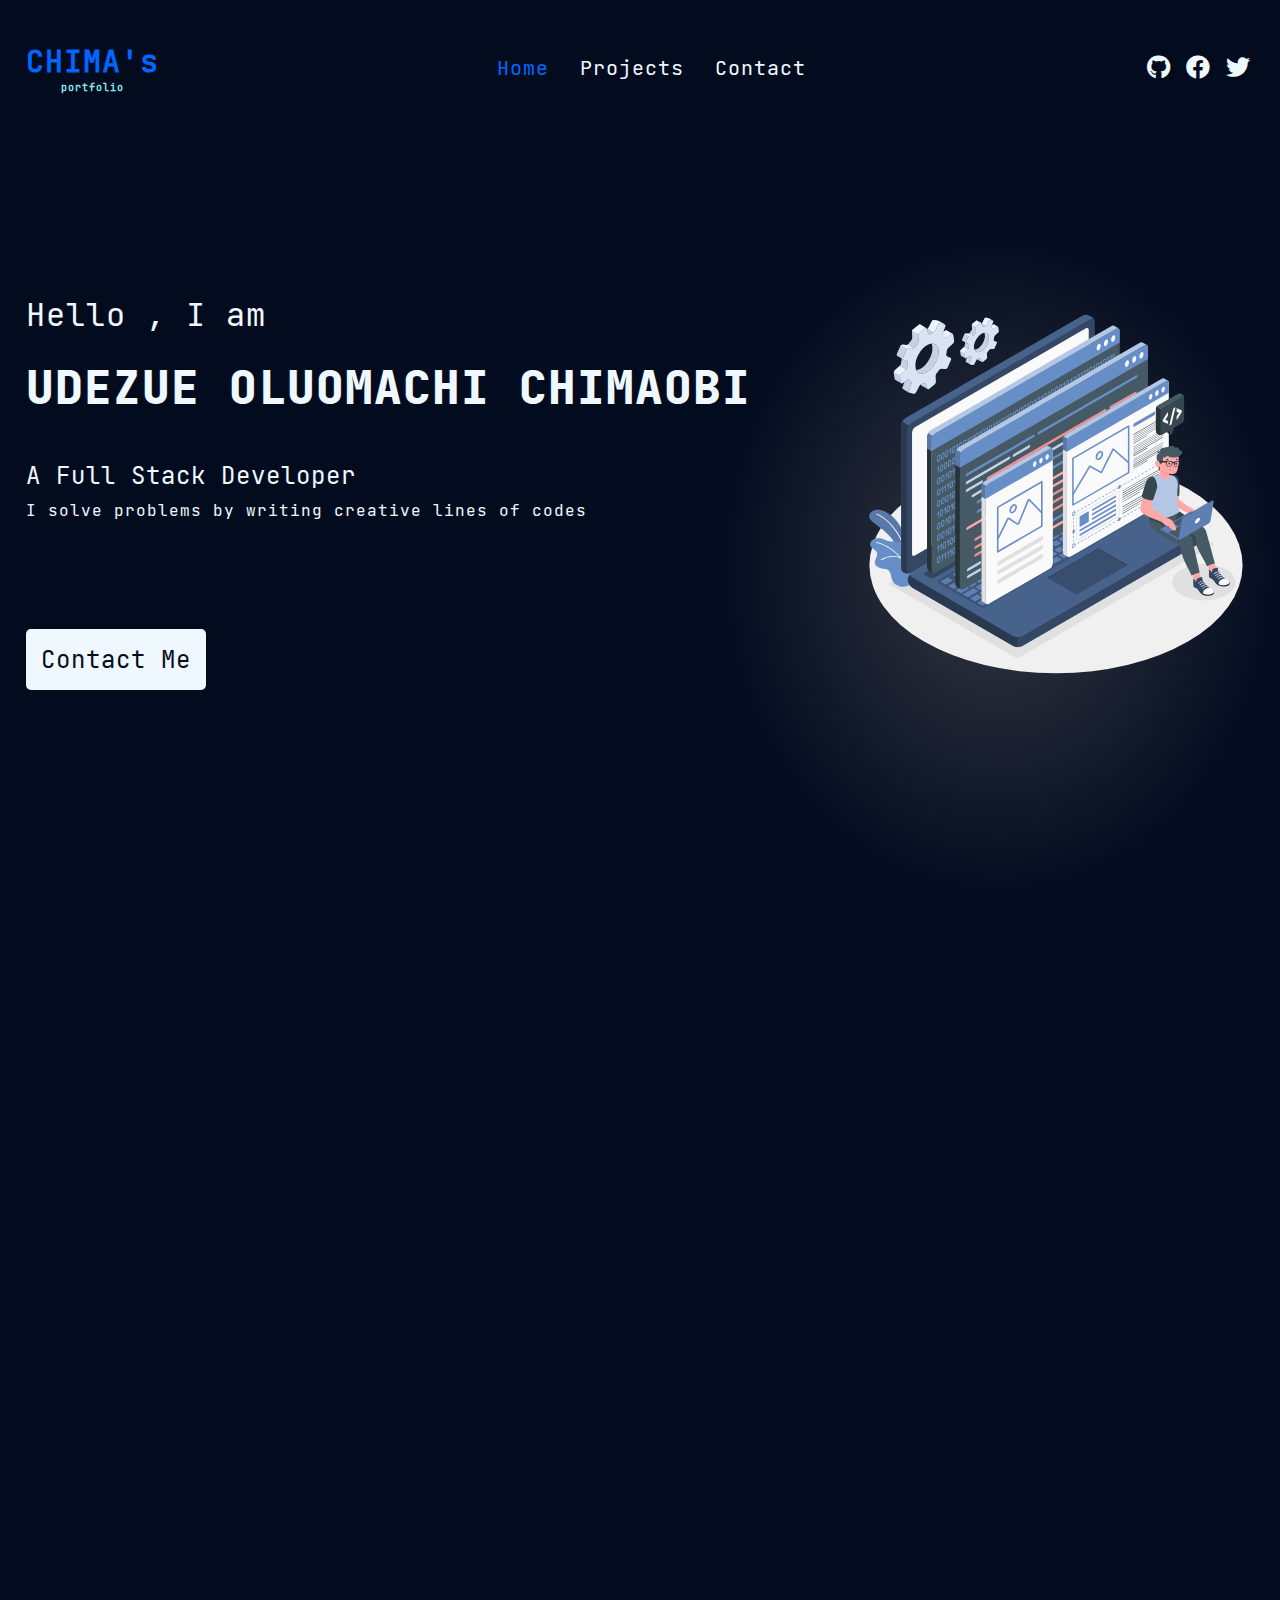
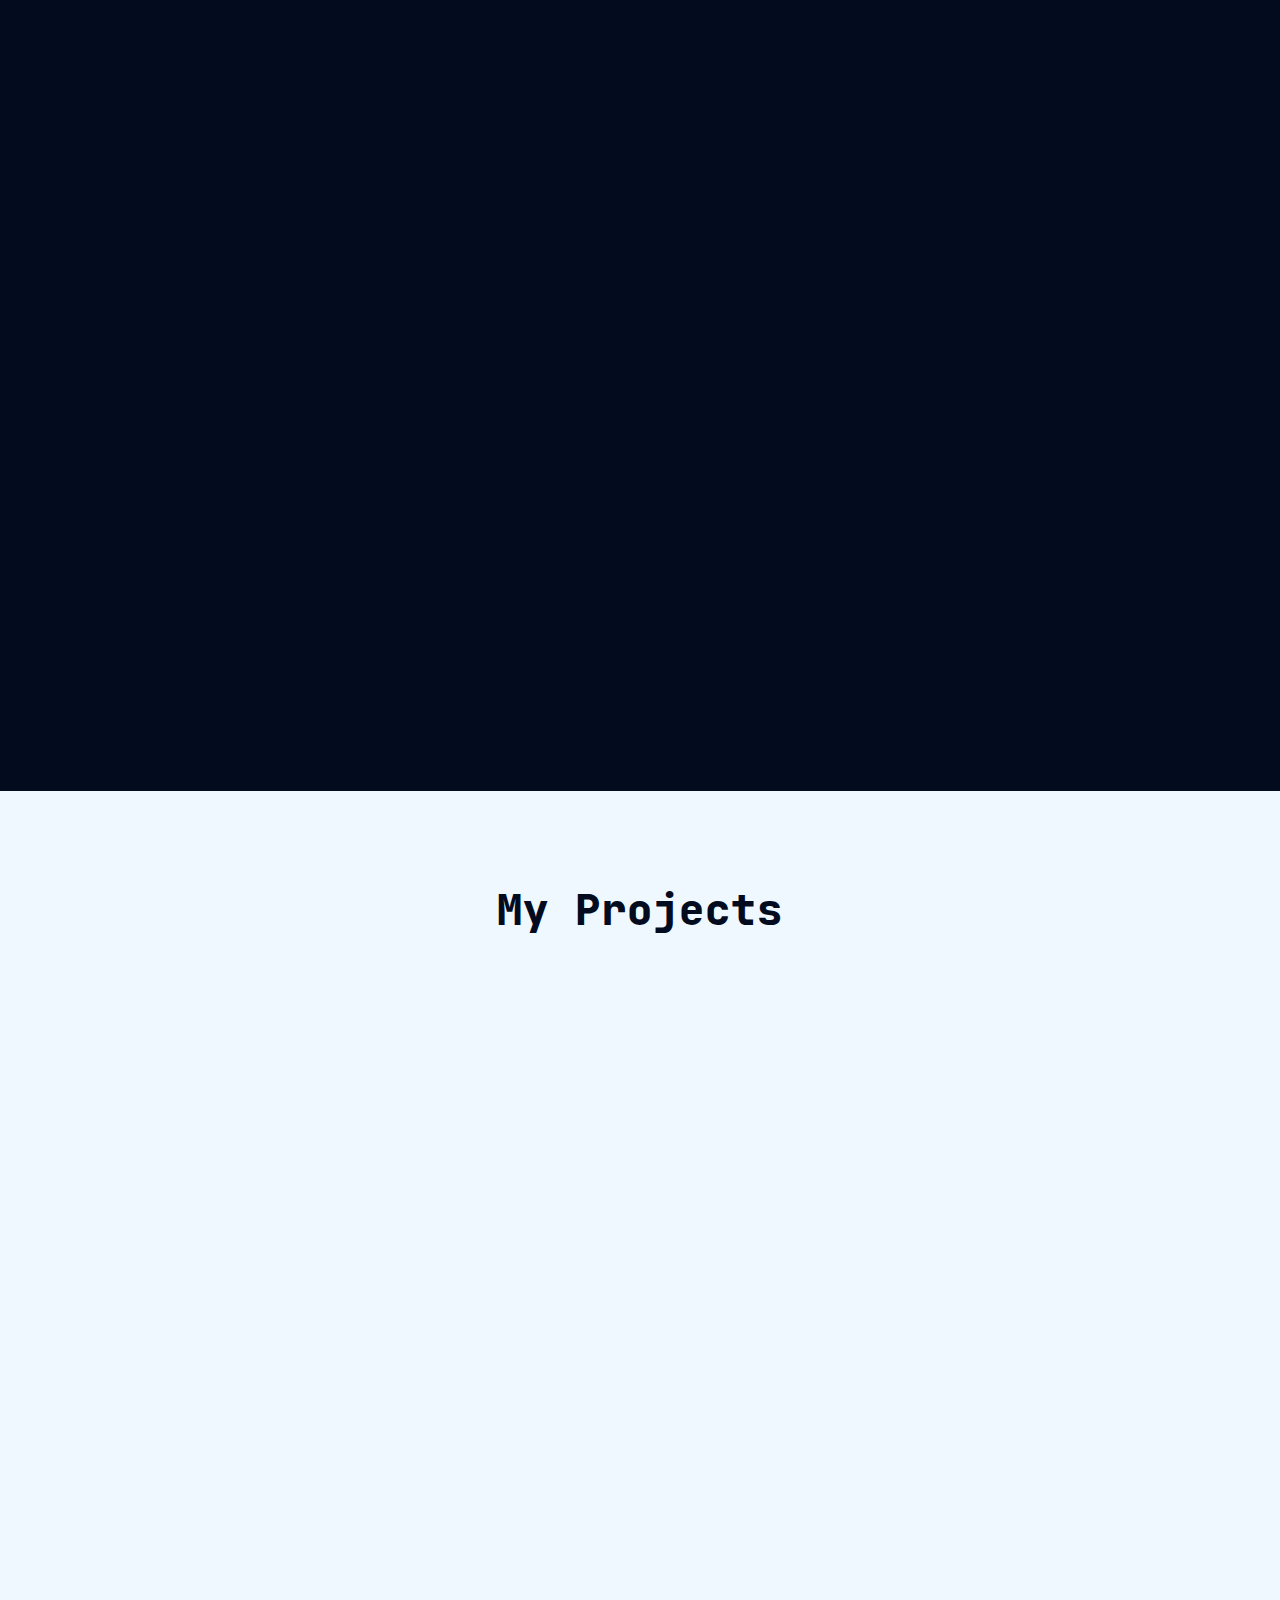
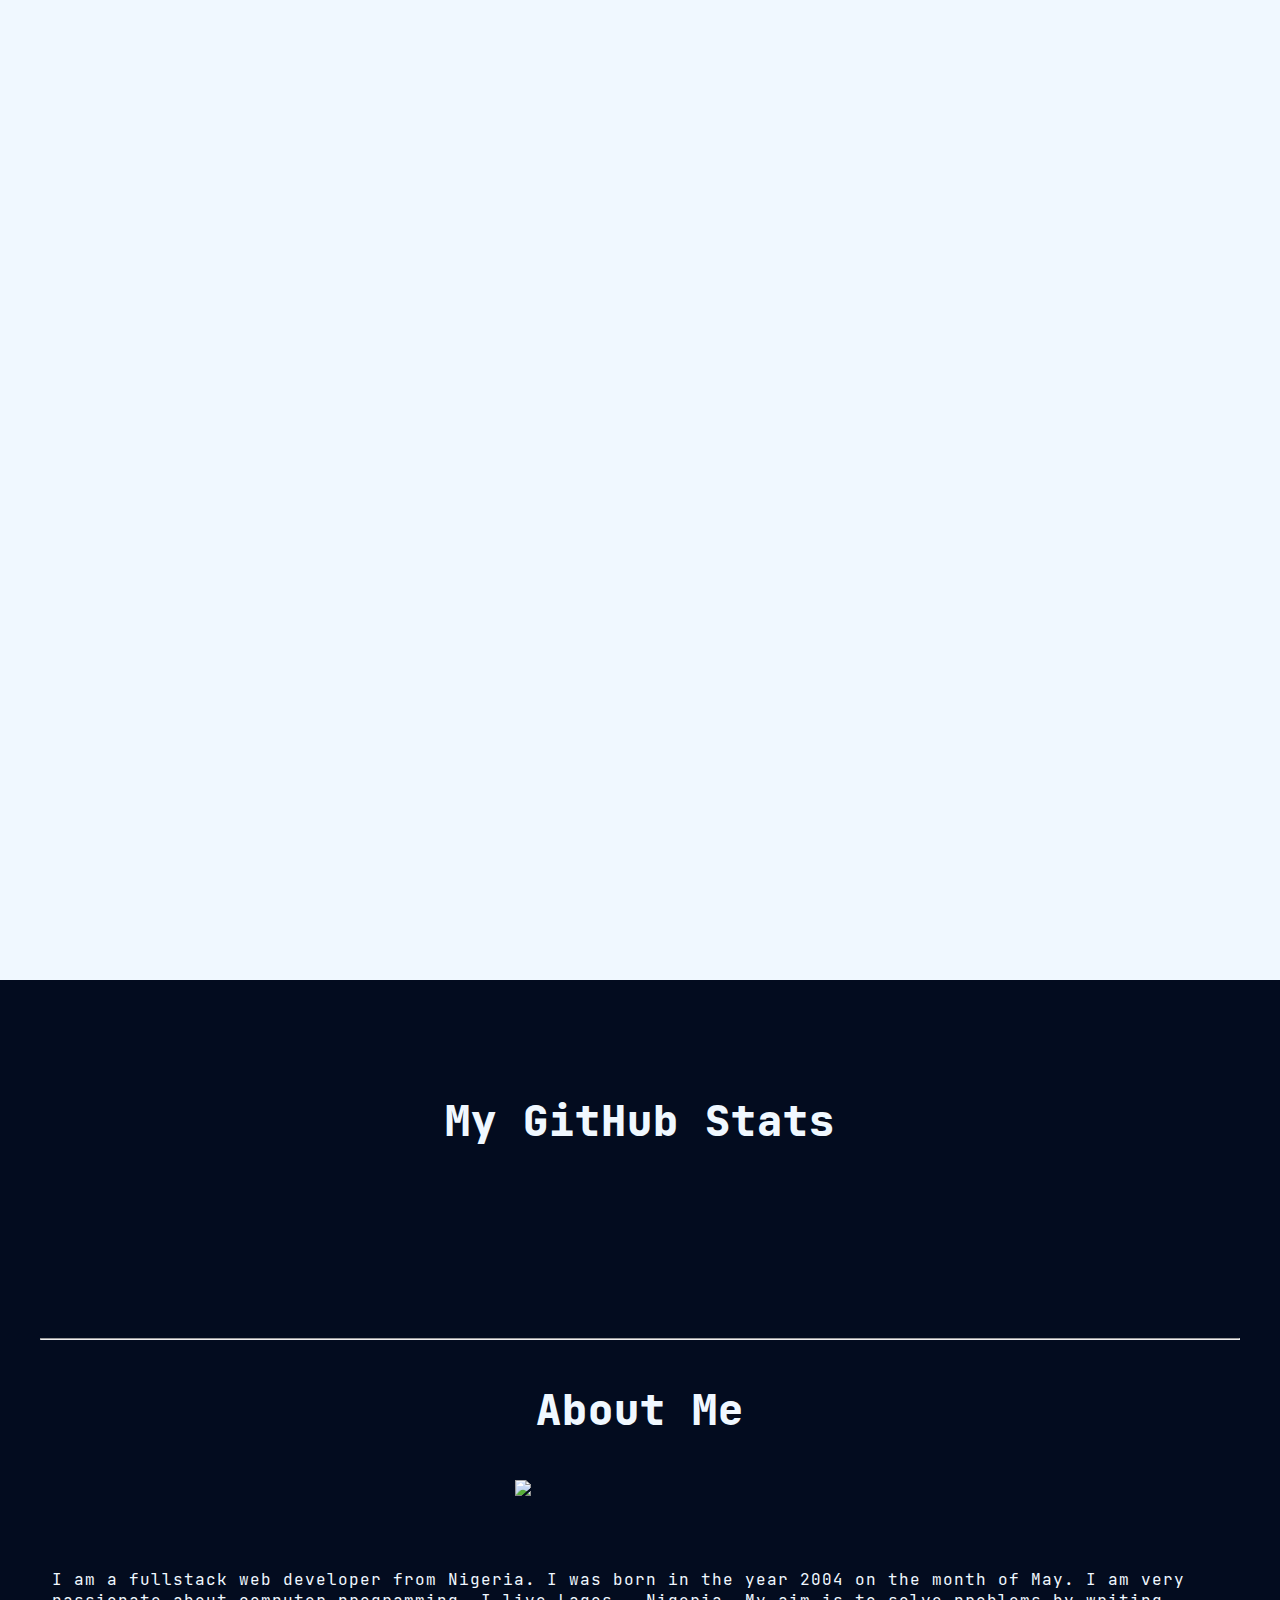
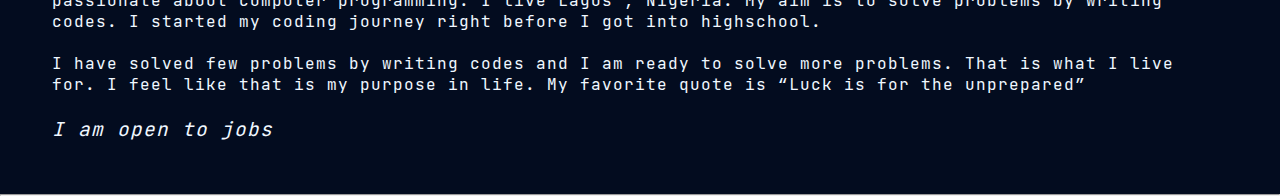
==== index.html @ d57a99ac "added my image and also made some typo error fixes" ====
<!DOCTYPE html>
<html lang="en" dir="ltr" class="sr">
    <head>
        <meta charset="UTF-8">
        <meta http-equiv="X-UA-Compatible" content="IE=edge">
        <meta name="viewport" content="width=device-width, initial-scale=1.0">
        <title>Udezue Oluomachi Chimaobi | Personal Portfolio Website</title>
        <link rel="icon" href="./images/favicon.jpg">
        <link rel="stylesheet" href="./index.css"/>
        <link rel="stylesheet" href="./css/all.min.css">
        <link rel="stylesheet" href="./animate.css"/>
        <script src="./jquery.js"></script>
        <script src="https://unpkg.com/scrollreveal@4.0.0/dist/scrollreveal.min.js"></script>
        <meta name="og:title" content="Udezue Oluomachi Chimaobi | Personal Portfolio Website" />
        <meta name="og:url" content="https://udezueoluomachi.github.io/udezueoluomachi" />
        <meta name="og:site_name" content="Udezue Oluomachi Chimaobi" />
        <meta name="og:image" content="https://udezueoluomachi.github.io/udezueoluomachi/images/social.jpg" />
        <meta name="og:description" content="Udezue Oluomachi Chimaobi's personal portfolio site" />
        <meta property="twitter:title" content="Udezue Oluomachi Chimaobi | Personal Portfolio Website"/>
        <meta property="twitter:image" content="https://udezueoluomachi.github.io/udezueoluomachi/images/social.jpg"/>
        <meta property="twitter:url" content="https://udezueoluomachi.github.io/udezueoluomachi"/>
        <meta property="twitter:description" content="Udezue Oluomachi Chimaobi's personal portfolio site"/>
    </head>
    <body>
        <div class="gradient-filled-section-1">
            <header class="flex">
                <div class="logo">
                    <div>CHIMA's</div>
                    <div style="font-size: x-small; color: rgb(137, 236, 240);">portfolio</div>
                </div>
                <div class="nav-links">
                    <nav>
                        <a href="./" class="nav-link active">Home</a>
                        <a href="#projects" class="nav-link">Projects</a>
                        <a href="mailto:basilchimaobi2@gmail.com" class="nav-link">Contact</a>
                    </nav>
                </div>
                <div class="social-links">
                    <a href="https://github.com/udezueoluomachi" title="My github profile">
                        <i class="fab fa-github"></i>
                    </a>
                    <a href="https://facebook.com/udezueoluomachi.chimaobi" title="My facebook profile">
                        <i class="fab fa-facebook"></i>
                    </a>
                    <a href="https://twitter.com/BasilChimaobi" title="My twitter profile">
                        <i class="fab fa-twitter"></i>
                    </a>
                </div>
                <button class="menu-toggle menu-toggle-btn none">
                    <i class="fas fa-bars"></i>
                </button>
            </header>
            <div class="menu-cont flex centered-content none menu-toggle animate__animated animate__zoomIn">
                <div class="pop-menu">
                    <nav>
                        <a href="./" class="nav-link active block">Home</a>
                        <a href="#projects" class="nav-link block">Projects</a>
                        <a href="mailto:basilchimaobi2@gmail.com" class="nav-link block">Contact</a>
                    </nav>
                    <div class="social-links-in-pop-menu centered-x">
                        <a href="https://github.com/udezueoluomachi" title="My github profile">
                            <i class="fab fa-github"></i>
                        </a>
                        <a href="https://facebook.com/udezueoluomachi.chimaobi" title="My facebook profile">
                            <i class="fab fa-facebook"></i>
                        </a>
                        <a href="https://twitter.com/BasilChimaobi" title="My twitter profile">
                            <i class="fab fa-twitter"></i>
                        </a>
                    </div>
                </div>
            </div>
            <br/>
            <div class="section-1 scroll-reveal-section-1 flex">
                <div class="section-1-half">
                    <p class="hello animate__animated animate__zoomIn zoom-in">
                        Hello , I am
                    </p>
                    <br/>
                    <H1 class="animate__animated animate__zoomIn zoom-in">UDEZUE OLUOMACHI CHIMAOBI</H1>
                    <br/>
                    <br/>
                    <p class="descriptive animate__animated animate__zoomIn zoom-in">
                        A Full Stack Developer
                    </p>
                    <p class="exp animate__animated animate__zoomIn zoom-in">
                        I solve problems by writing creative lines of codes
                    </p>
                    <a href="mailto:basilchimaobi2@gmail.com" class="contact-link block animate__animated animate__slideInUp slide-in-up" >Contact Me</a>
                </div>
                <div class="section-1-half dev-illustration">
                    <img src="./images/dev-1.svg" alt="failed to load image" class="illustration-in-section-1 slide-in-up animate__animated animate__slideInUp">
                </div>
            </div>
        </div>
        <div class="white-background section-2 skills-section scroll-reveal">
            <div class="blue-background-1 section-2-inner-section">
                <h2 class="title centered-x">
                    My Skills & Stacks
                </h2>
                <br/>
                <div class="section-for-stack-icon">
                    <ul>
                        <li>
                            HTML 5
                        </li>
                        <li>
                            CSS 3
                        </li>
                        <li>
                            Javascript ES6
                        </li>
                        <li>
                            J-Query
                        </li>
                        <li>
                            Node JS
                        </li>
                        <li>
                            React JS
                        </li>
                        <li>
                            PHP
                        </li>
                        <li>
                            MYSQL
                        </li>
                        <li>
                            Python
                        </li>
                        <li>
                            No SQL JSON-DB
                        </li>
                        <li>
                            SQL
                        </li>
                        <li>
                            Git & Github
                        </li>
                    </ul>
                    <br/>
                    <br/>
                    <br/>
                    <div>
                        <i class="tech-stack-image fab fa-html5"></i>
                        <i class="tech-stack-image fab fa-css3"></i>
                        <i class="tech-stack-image fab fa-node-js"></i>
                        <i class="tech-stack-image fab fa-js"></i>
                        <i class="tech-stack-image fab fa-python"></i>
                        <i class="tech-stack-image fab fa-php"></i>
                        <i class="tech-stack-image fab fa-git"></i>
                        <i class="tech-stack-image fab fa-github"></i>
                        <i class="tech-stack-image fab fa-stack-overflow"></i>
                        <i class="tech-stack-image fab fa-codepen"></i>
                        <i class="tech-stack-image fab fa-react"></i>
                        <i class="tech-stack-image fab fa-bootstrap"></i>
                    </div>
                </div>
            </div>
        </div>
        <br/>
        <div class="section-3 white-background centered-x" id="projects">
            <br/>
            <br/>
            <br/>
            <h2 class="title deep-blue-color">
                My Projects
            </h2>
            <br/>
            <br/>
            <div class="flex project-card-cont">
                <div class="project-card scroll-reveal">
                    <div class="project-image">
                        <img src="./images/ticky-pc.jpg" alt="Failed to load">
                    </div>
                    <div class="project-name">
                        <h3>
                            <a href="https://udezueoluomachi.github.io/ticky">Ticky</a>
                        </h3>
                    </div>
                    <div class="project-description">
                        <p>A Multiplayer / Singleplayer Tic-Tac-Toe Game</p>
                    </div>
                    <div class="project-github-link">
                        <a href="https://github.com/udezueoluomachi/ticky">view on github <i class="fab fa-github"></i></a>
                    </div>
                    <p class="project-status" align="center">
                        Status : Complete
                    </p>
                </div>
                <div class="project-card scroll-reveal">
                    <div class="project-image">
                        <img src="./images/labour-search.jpg" alt="Failed to load">
                    </div>
                    <div class="project-name">
                        <h3>
                            Labour Search
                        </h3>
                    </div>
                    <div class="project-description">
                        <p>A platform for finding labour anywhere you are</p>
                    </div>
                    <div class="project-github-link">
                    </div>
                    <p class="project-status" align="center">
                        Status : Pending
                    </p>
                </div>
                <div class="project-card scroll-reveal">
                    <div class="project-image">
                        <img src="./images/amabo-learn.png" alt="Failed to load">
                    </div>
                    <div class="project-name">
                        <h3>
                            <a href="https://udezueoluomachi.github.io/amabolearn">Amabolearn</a>
                        </h3>
                    </div>
                    <div class="project-description">
                        <p>An Online Learning Platform for Highschool Students</p>
                    </div>
                    <div class="project-github-link">
                        <a href="https://github.com/udezueoluomachi/amabolearn">view on github <i class="fab fa-github"></i></a>
                    </div>
                    <p class="project-status" align="center">
                        Status : Complete
                    </p>
                </div>
                <div class="project-card scroll-reveal">
                    <div class="project-image">
                        <img src="./images/nosqljsondb.png" alt="Failed to load">
                    </div>
                    <div class="project-name">
                        <h3>
                            <a href="https://udezueoluomachi.github.io/nosqljsondb">NO SQL JSON-DB</a>
                        </h3>
                    </div>
                    <div class="project-description">
                        <p>A NodeJS Module for Performing CRUD actions on a JSON file as a Database</p>
                    </div>
                    <div class="project-github-link">
                        <a href="https://github.com/udezueoluomachi/nosql-json-db">view on github <i class="fab fa-github"></i></a>
                    </div>
                    <p class="project-status" align="center">
                        Status : Complete
                    </p>
                </div>
                <div class="project-card scroll-reveal">
                    <div class="project-image">
                        <img src="./images/ripplejs.png" alt="Failed to load">
                    </div>
                    <div class="project-name">
                        <h3>
                            <a href="https://udezueoluomachi.github.io/ripplejs">Flexi-Ripplejs</a>
                        </h3>
                    </div>
                    <div class="project-description">
                        <p>The world's most flexible UI library for adding ripple effects triggered by mouse events on HTML elements</p>
                    </div>
                    <div class="project-github-link">
                        <a href="https://github.com/udezueoluomachi/ripplejs">view on github <i class="fab fa-github"></i></a>
                    </div>
                    <p class="project-status" align="center">
                        Status : Complete
                    </p>
                </div>
            </div>
        </div>
        <div class="section-4">
            <div class="github-stats centered-x blue-background-1">
                <br/>
                <br/>
                <br/>
                <h2 class="title" align="center"> My GitHub Stats</h2>
                <br/>
                <br/>
                <img align="center" class="scroll-reveal" width="100%" src="http://github-readme-streak-stats.herokuapp.com?user=udezueoluomachi&theme=tokyonight&hide_border=true&date_format=j%20M%5B%20Y%5D&background=22272E00&dates=A1A1AA&currStreakNum=FBBF24&ring=FBBF24&fire=FBBF24&sideNums=A1A1AA&currStreakLabel=FBBF24&sideLabels=FBBF24&stroke=FFFFFF51)](https://git.io/streak-stats" />
                <br/>
                <img align="center" class="scroll-reveal" width="100%" src="https://github-readme-stats.vercel.app/api?username=udezueoluomachi&bg_color=22272e00&hide_border=true&text_color=A1A1AA&title_color=fbbf24&include_all_commits=true" />
                <br/>
                <img align="center" class="scroll-reveal" width="100%" src="https://github-readme-stats.vercel.app/api/top-langs?username=udezueoluomachi&layout=compact&bg_color=22272e00&hide_border=true&text_color=A1A1AA&title_color=fbbf24" />
                <br/>
                <img align="center" class="scroll-reveal" width="100%" src="https://activity-graph.herokuapp.com/graph?username=udezueoluomachi&bg_color=22272e00&hide_border=true&color=fbbf24&area_color=A1A1AA&title_color=fbbf24&line=fbbf24&point=A16207)"/>
            </div>
            <br/>
            <br/>
            <br/>
            <hr/>
            <br/>
            <br/>
            <h2 class="title">
                About Me
            </h2>
            <br/>
            <br/>
            <img align="center" class="block centered-x" width="250" src="./tmp-cam-1071979276557280280.jpg" />
            <br/>
            <p class="about-me-contents">
                I am a fullstack web developer from Nigeria. I was born in the year 2004 on the month of May. I am very passionate about computer programming. I live Lagos , Nigeria. My aim is to solve problems by writing codes. I started my coding journey right before I got into highschool.
                <br/>
                <br/>
                I have solved few problems by writing codes and I am ready to solve more problems. That is what I live for. I feel like that is my purpose in life. My favorite quote is <q>Luck is for the unprepared</q>
                <br/>
                <br/>
                <big><em>I am open to jobs</em></big>
            </p>
        </div>
        <hr/>
        <div class="section-5 blue-background-1 none" id="contact" >
            <h2 class="title">
                Contact Me
            </h2>
            <div class="form-container centered-x">
                <h3 class="white-color centered-text">Send an Email</h3>
                <br/>
                <br/>
                <form action="#" method="get">
                    <input type="text" name="name" id="name" class="contact-form-field block centered-x" placeholder="First name" required/>
                    <input type="email" name="email" id="email" class="contact-form-field block centered-x" placeholder="Email address" required/>
                    <input type="text" name="subject" id="subject"  class="contact-form-field block centered-x" placeholder="Subject" required/>
                    <textarea name="message" id="message"  class="contact-form-field block centered-x" placeholder="Message..." required></textarea>
                    <input type="submit" value="Send" class="contact-form-field block centered-x" id="submit">
                </form>
            </div>
        </div>
        <button class="block back-to-top-btn none">
            &lt;
        </button>
        <script>
            $(document).ready(
                () => {
                    const backToTopBtn = $('.back-to-top-btn');
                    let scrollHeightRec , scrollTopPercent , scrollTopRec;
                    function toggleBackToTopBtn() {
                        scrollHeightRec = document.body.scrollHeight;
                        scrollTopRec = $('html').scrollTop();
                        scrollTopPercent = 100 * scrollTopRec / scrollHeightRec;
                        if(scrollTopPercent > 5) {
                            backToTopBtn.removeClass('none');
                        }
                        else {
                            backToTopBtn.addClass('none');
                        }
                    }
                    toggleBackToTopBtn();
                    document.body.onscroll = toggleBackToTopBtn;
                    backToTopBtn.click(() => {
                        $('html').scrollTop(0);
                        backToTopBtn.addClass('none')
                    });
                    const menuToggle = $(".menu-toggle");
                    const menu = $(".menu-cont");
                    menuToggle.click(
                        () => {
                            setTimeout(
                                () => {
                                    menu.toggleClass(["none","animate__fadeOut"]);
                                },500
                            );
                        }
                    );
                    //scroll-reveal
                    ScrollReveal({reset : true}).reveal('.scroll-reveal', {
                        delay:300,
                        distance: '10%',
                        origin: 'bottom'
                    });
                    const zoomIn = $('.zoom-in');
                    const slideInUp = $('.slide-in-up');
                    ScrollReveal({reset : true}).reveal('.section-1',{
                        delay:150,
                        beforeReveal : () => {
                            zoomIn.toggleClass('animate__zoomIn');
                            slideInUp.toggleClass('animate__slideInUp');
                        }});
                }
            );
        </script>
    </body>
</html>
---- index.css ----
@font-face {
    font-family: jetbrains-mono-regular;
    src: url("./fonts/jetbrains-mono/ttf/JetBrainsMono-Regular.ttf");
}
@font-face {
    font-family: jetbrains-mono-bold;
    src: url("./fonts/jetbrains-mono/ttf/JetBrainsMono-ExtraBold.ttf");
}
* {
    margin: 0;
    padding: 0;
    box-sizing: border-box;
    -webkit-box-sizing: border-box;
    -moz-box-sizing: border-box;
    font-family: jetbrains-mono-regular , 'Gill Sans', 'Gill Sans MT', Calibri, 'Trebuchet MS', sans-serif;
    color: aliceblue;
    letter-spacing: 1px;
    scroll-behavior: smooth;
    transition: 2s;
}
html.sr .scroll-reveal  {
    visibility: hidden;
}
html , body {
    background: #030c1f;
    overflow-x: hidden;
}
.gradient-filled-section-1 {
    background-image: radial-gradient(closest-side at 78% 63%,  #343842/*#8eb1ff */, #030c1f);
    height: 100vh;
    width: 100vw;
}
.block {
    display: block;
}
.flex {
    display: flex;
}
.centered-content {
    justify-content: center;
    align-items: center;
}
.centered-in-flex-x {
    justify-content: center;
}
.alice-blue {
    color: aliceblue;
}
header {
    justify-content: space-between;
    align-items: center;
    height: 15vh;
    width: 100vw;
    padding: 0 2vw;
}
.logo {
    font-size: 30px;
    font-weight: bold;
    text-align: center;
}
.menu-toggle-btn {
    color: rgb(137, 236, 240);
    background: none;
    border: none;
    z-index: 1;
}
.logo div, a:active , a.active , .social-links {
    color: rgb(0, 102, 255);
}
a {
    text-decoration: none;
}
.nav-link {
    margin: 6px;
    font-size: 20px;
    padding: 4px;
}
.nav-link:hover {
    border-bottom: 2px solid;
}
.social-links {
    font-size: 24px;
    margin: 0 3px;
}
.section-1 {
    margin: 15vh 2vw;
    justify-content: space-between;
    align-items: center;
}
.section-1 .hello {
    font-size: xx-large;
}
.section-1 h1 {
    font-size: 46px;
}
h1 , h2 {
    font-family: jetbrains-mono-bold;
}
.section-1 .descriptive {
    font-size: x-large;
}
.contact-link {
    font-size: x-large;
    margin: 12vh 0 0;
    background: aliceblue;
    color: #030c1f;
    border-radius: 5px;
    width: max-content;
    height: max-content;
    padding: 15px;
}
a:hover {
    opacity: 0.6;
}
.exp {
    margin-top: 1vh;
}
.dev-illustration {
    width: fit-content;
}
.illustration-in-section-1 {
    width: 31vw;
    min-width: 340px;
}
.white-background {
    background-color: aliceblue;
}
.section-2 {
    margin: 25vh auto;
    width: 90vw;
    max-width: 890px;
    height: auto;
    padding: 20px;
}
.section-2-inner-section {
    width: 100%;
    height: 100%;
    padding: 40px;
    background-image: linear-gradient(to bottom ,  #030c1f 70%,  #0d1322);
}
.section-2-inner-section , .section-2 {
    border-radius: 20px;
}
.blue-background-1 {
    background-color: #030c1f;
}
.blue-color {
    color: #030c1f;
}
.github-stats {
    width: 60vw;
    min-width: 300px;
}
h2.title {
    font-size: 42px;
    text-align: center;
}
.section-for-stack-icon {
    margin: 3vh;
}
.tech-stack-image {
    font-size: 60px;
    margin: 2vw;
}
.centered-x {
    margin: auto;
}
.section-for-stack-icon li {
    font-size: x-large;
}
.inline-block {
    display: inline-block;
}
.deep-blue-color {
    color: #030c1f;
}
.section-3 {
    padding: 28px;
}
.project-card-cont {
    width: auto;
    height: auto;
    flex-flow: row wrap;
    margin: auto;
    justify-content: center;
}
.project-card {
    width: 60vw;
    min-width: 302px;
    height: 68vh;
    min-height: 450px;
    max-width: 400px;
    max-height: 500px;
    background-color: rgb(228, 230, 255);
    border-radius: 5px;
    margin: 12px;
    box-shadow: 0.2px 1px 3px #8a8a8a48;
}
.project-image {
    background-color: #030c1f;
    height: 60%;
    max-height: 180px;
    width: 100%;
    object-fit: scale-down;
}
.project-image img {
    width: 100%;
    height: 100%;
}
.project-name h3 , .project-description p , .project-github-link , .project-status{
    text-align: center;
    color: #0c0c0c;
    margin-top: 26px;
}
.project-status , .project-github-link {
    margin-top: 10px;
}
.project-status {
    font-size: small;
}
.project-name a {
    text-decoration: underline;
    text-decoration-style: dotted;
    color: inherit;
}
.project-description {
    padding: 8px;
}
.project-github-link a {
    text-decoration: underline;
}
.project-github-link * {
    color: #0d1322;
}
.project-card:hover {
    box-shadow: 0.2px 2px 5px #57575786;
}
.section-4 {
    margin-top: 10px;
    padding: 40px;
}
.section-4 .about-me-contents {
    margin-top: 40px;
    padding: 12px;
}
.section-5 {
    margin-top: 44px;
    padding: 50px;
}
.contact-form-field {
    margin: 14px;
    padding: 20px;
    height: 60px;
    width: 30vw;
    min-width: 220px;
    color: #030c1f;
}
#submit {
    font-size: medium;
    background-color: #0d1322;
    border: 4px solid #a6c2ff;
    color: #a6c2ff;
    margin-top: 30px;
}
#message {
    height: 120px;
    resize: none;
}
#submit:active {
    opacity: 0.4;
}
.form-container {
    width: max-content;
    margin-top: 60px;
    padding: 40px;
    background-color: #0d1322;
}
.centered-text {
    text-align: center;
}
.none {
    display: none;
}
.back-to-top-btn {
    width: 37px;
    height: 37px;
    background-color: #0c0c0c;
    font-size:large;
    position: fixed;
    top: 90%;
    right: 5%;
    transform: rotate(90deg);
    z-index: 1;
    border-radius: 5px;
    border: none;
    font-weight: bolder;
    opacity: 0.7;
}
div.menu-cont {
    background-color: #030c1fb0;
    position: fixed;
    top: 0;
    left: 0;
    height: 100vh;
    width: 100vw;
    z-index: 2;
}
div.pop-menu {
    background-color: #0d1322;
    height: 60vh;
    width: 80vw;
    max-width: 300px;
    min-width: 280px;
    max-height: 350px;
    min-height: 300px;
    z-index: 1;
    padding: 40px;
}
.pop-menu .nav-link {
    text-align: center;
}
.social-links-in-pop-menu {
    margin-top: 40%;
    width: max-content;
}
/*media queries*/
@media only screen and (max-width:400px) {
    .section-4 {
        margin-top: 10px;
        padding: 10px;
    }
    .section-4 .about-me-contents {
        margin-top: 40px;
        padding: 8px;
    }
    .menu-toggle-btn {
        display: block;
    }
    .section-5 {
        margin-top: 30px;
        padding: 20px;
    }
    .form-container {
        padding: 20px 6px;
    }
    h2.title {
        font-size: 32px;
        text-align: center;
    }
    .section-1 h1 {
        font-size: 40px;
    }
    .nav-links , .social-links , .dev-illustration {
        display: none;
    }
    .section-1 {
        margin: 5vh 2vw;
        justify-content: space-between;
        align-items: center;
    }
    .gradient-filled-section-1 {
        background-image: none;
    }
    .logo {
        font-size: 14px;
    }
    header {
        height: 11vh;
        padding: 0 3vw;
    }
    .contact-link {
        font-size: large;
        margin: 6vh auto 0;
        border-radius: 4px;
        padding: 8px;
    }
    .section-1 .descriptive {
        font-size: large;
    }
    .section-1 .hello {
        font-size: x-large;
    }
    .section-1 * {
        text-align: center;
    }
    a {
        cursor: none;
    }
    .section-2 {
        margin: 15vh auto;
        width: 98vw;
        padding: 8px;
    }
    .section-2-inner-section {
        width: 100%;
        height: 100%;
        padding: 30px;
    }
    .section-2-inner-section , .section-2 {
        border-radius: 10px;
    }
    .section-for-stack-icon li {
        font-size: medium;
    }
    .tech-stack-image {
        font-size: 20px;
        margin: 0.5vw;
    }
}
@media only screen and (min-width:400px) and (max-width:710px) {
    .menu-toggle-btn {
        display: block;
    }
    .section-5 {
        margin-top: 33px;
        padding: 23px;
    }
    .form-container {
        padding: 24px 9px;
    }
    h2.title {
        font-size: 33px;
    }
    .section-1 h1 {
        font-size: 41px;
    }
    .nav-links , .social-links , .dev-illustration {
        display: none;
    }
    .section-1 {
        margin: 8vh 2vw;
    }
    .gradient-filled-section-1 {
        background-image: none;
    }
    .logo {
        font-size: 17px;
    }
    header {
        height: 18vh;
        padding: 0 5vw;
    }
    .contact-link {
        font-size: x-large;
        margin: 8vh auto 0;
        border-radius: 6px;
        padding: 10px;
    }
    .section-1 .descriptive {
        font-size: large;
    }
    .section-1 .hello {
        font-size: x-large;
    }
    .section-1 * {
        text-align: center;
    }
    a {
        cursor: none;
    }
    .section-2 {
        margin: 18vh auto;
        width: 90vw;
        padding: 14px;
    }
    .section-2-inner-section {
        padding: 35px;
    }
    .section-2-inner-section , .section-2 {
        border-radius: 10px;
    }
    .section-for-stack-icon li {
        font-size: large;
    }
    .tech-stack-image {
        font-size: 20px;
        margin: 0.5vw;
    }
    .contact-form-field {
        min-width: 230px;
    }
    .form-container {
        padding: 40px;
    }
}
@media only screen and (min-width:710px) and (max-width:835px) {
    .section-5 {
        margin-top: 35px;
        padding: 25px;
    }
    .form-container {
        padding: 26px 12px;
    }
    h2.title {
        font-size: 35px;
    }
    .section-1 h1 {
        font-size: 43px;
    }
    .dev-illustration {
        display: none;
    }
    .section-1 {
        margin: 12vh auto;
        width: max-content;
    }
    .gradient-filled-section-1 {
        background-image: none;
    }
    .logo {
        font-size: 18px;
    }
    header {
        height: 20vh;
        padding: 0 3vw;
    }
    .contact-link {
        font-size: x-large;
        margin: 8vh auto 0;
        border-radius: 6px;
        padding: 12px;
    }
    .section-1 .descriptive {
        font-size: large;
    }
    .section-1 .hello {
        font-size: x-large;
    }
    .section-1 * {
        text-align: center;
    }
    a {
        cursor: none;
    }
    .section-2 {
        margin: 18vh auto;
        width: 90vw;
        padding: 17px;
    }
    .section-2-inner-section {
        padding: 38px;
    }
    .section-2-inner-section , .section-2 {
        border-radius: 20px;
    }
    .section-for-stack-icon li {
        font-size: x-large;
    }
    .tech-stack-image {
        font-size: 28px;
        margin: 0.8vw;
    }
    .contact-form-field {
        min-width: 240px;
    }
    .form-container {
        padding: 42px;
    }
    .nav-link {
        font-size: 16px;
    }
    .social-links {
        font-size: 18px;
        margin: 0 2px;
    }
}
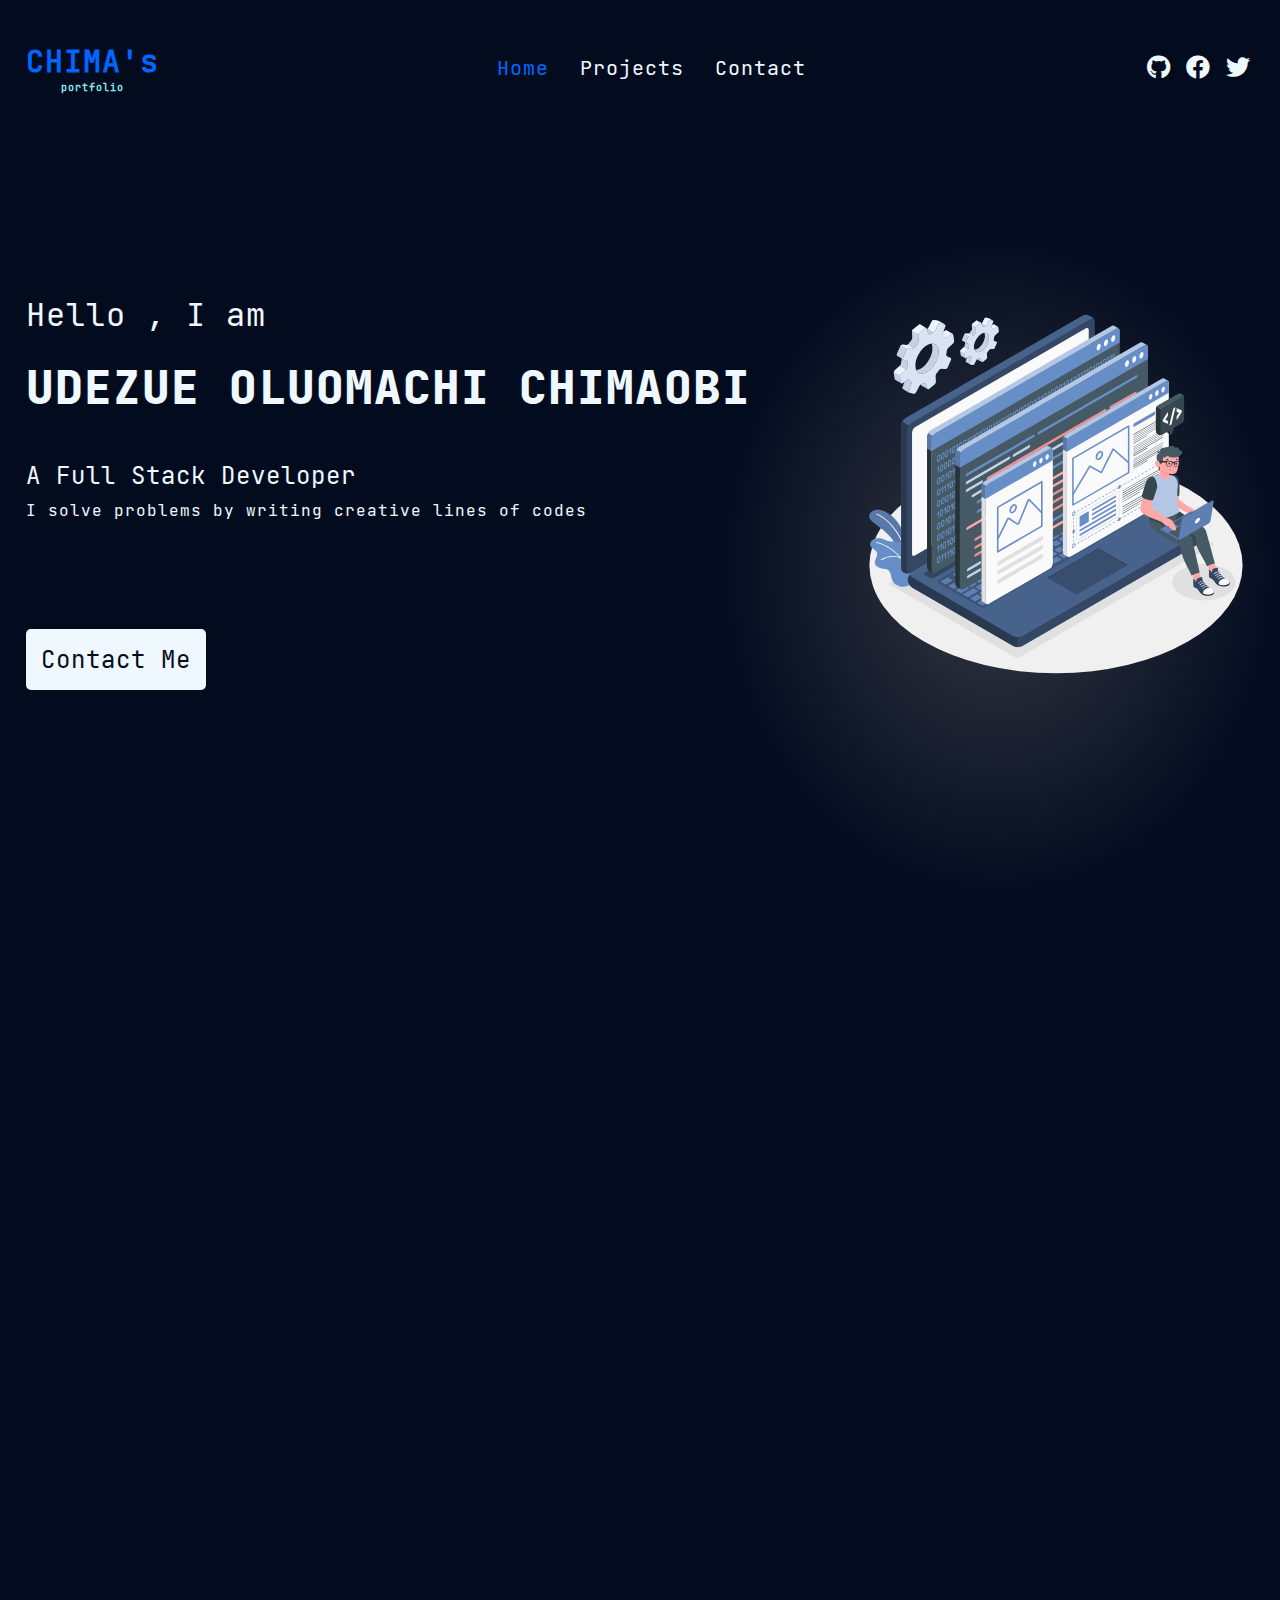
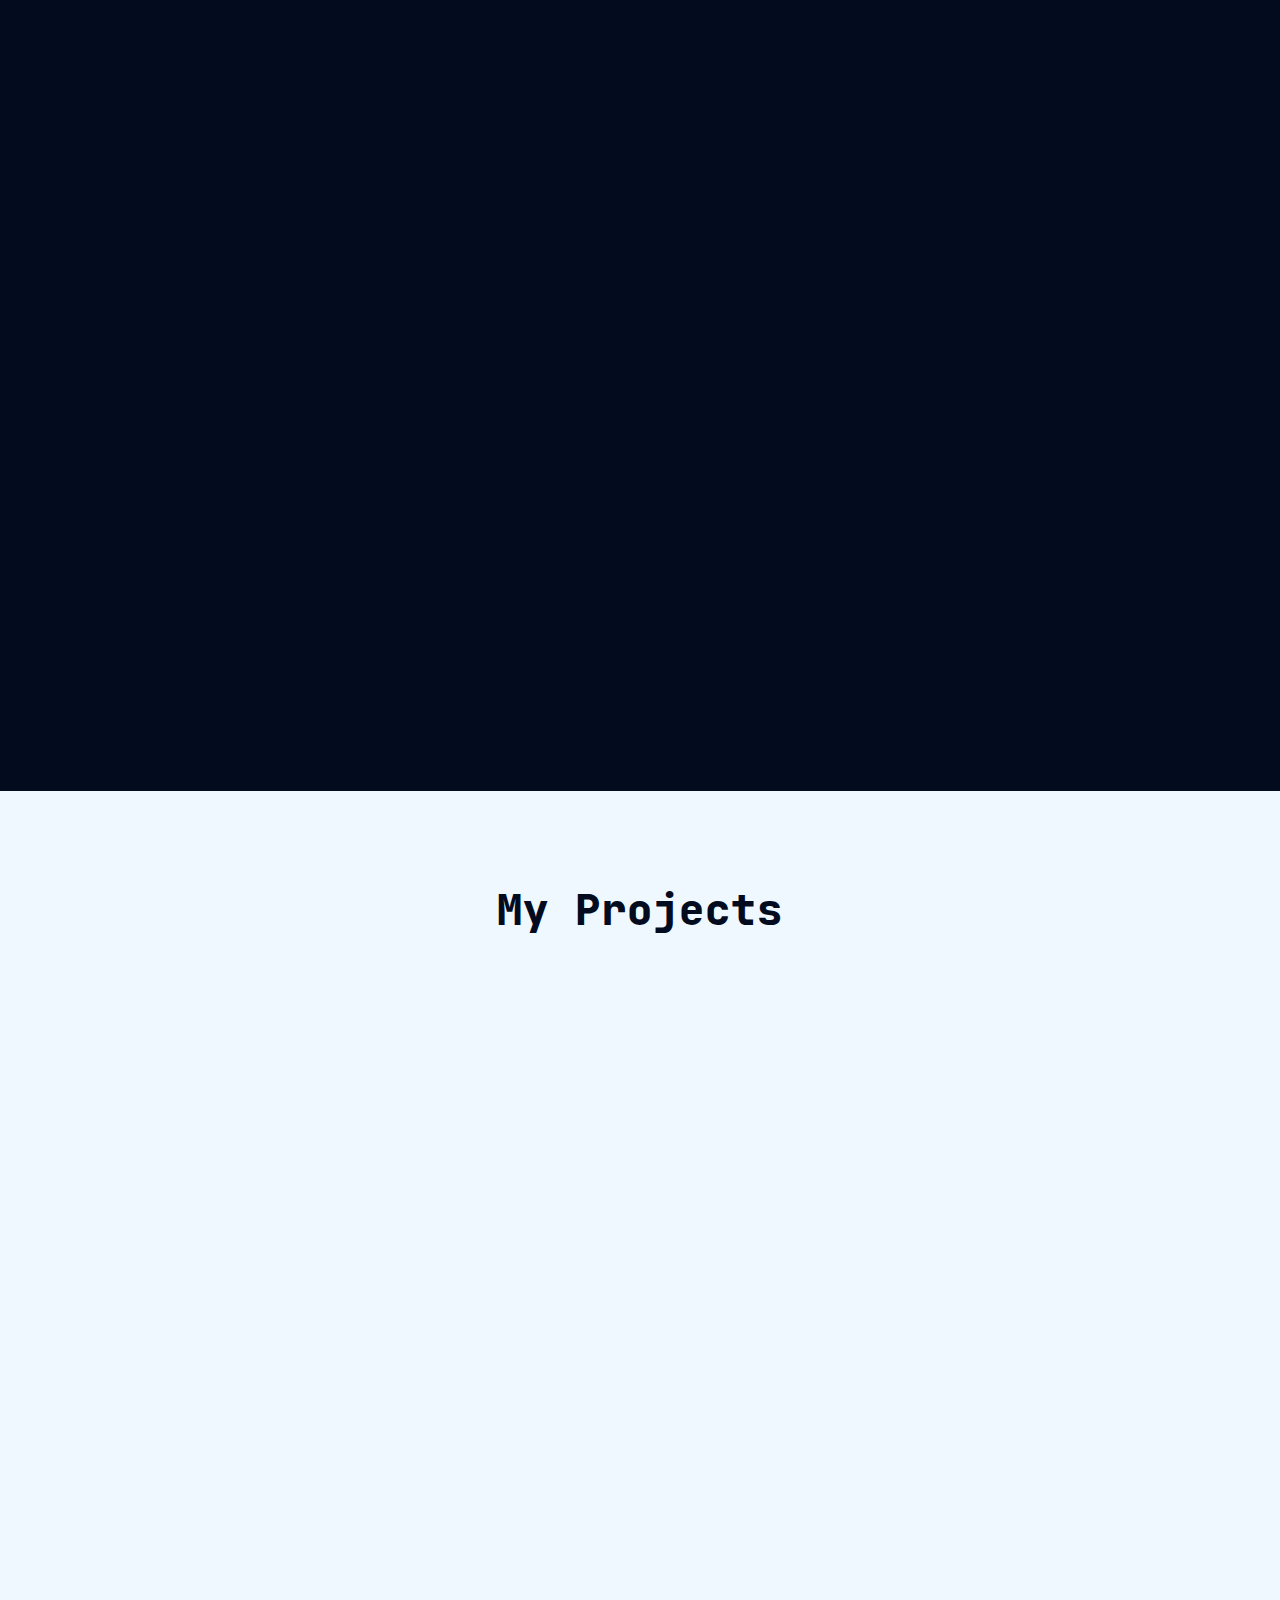
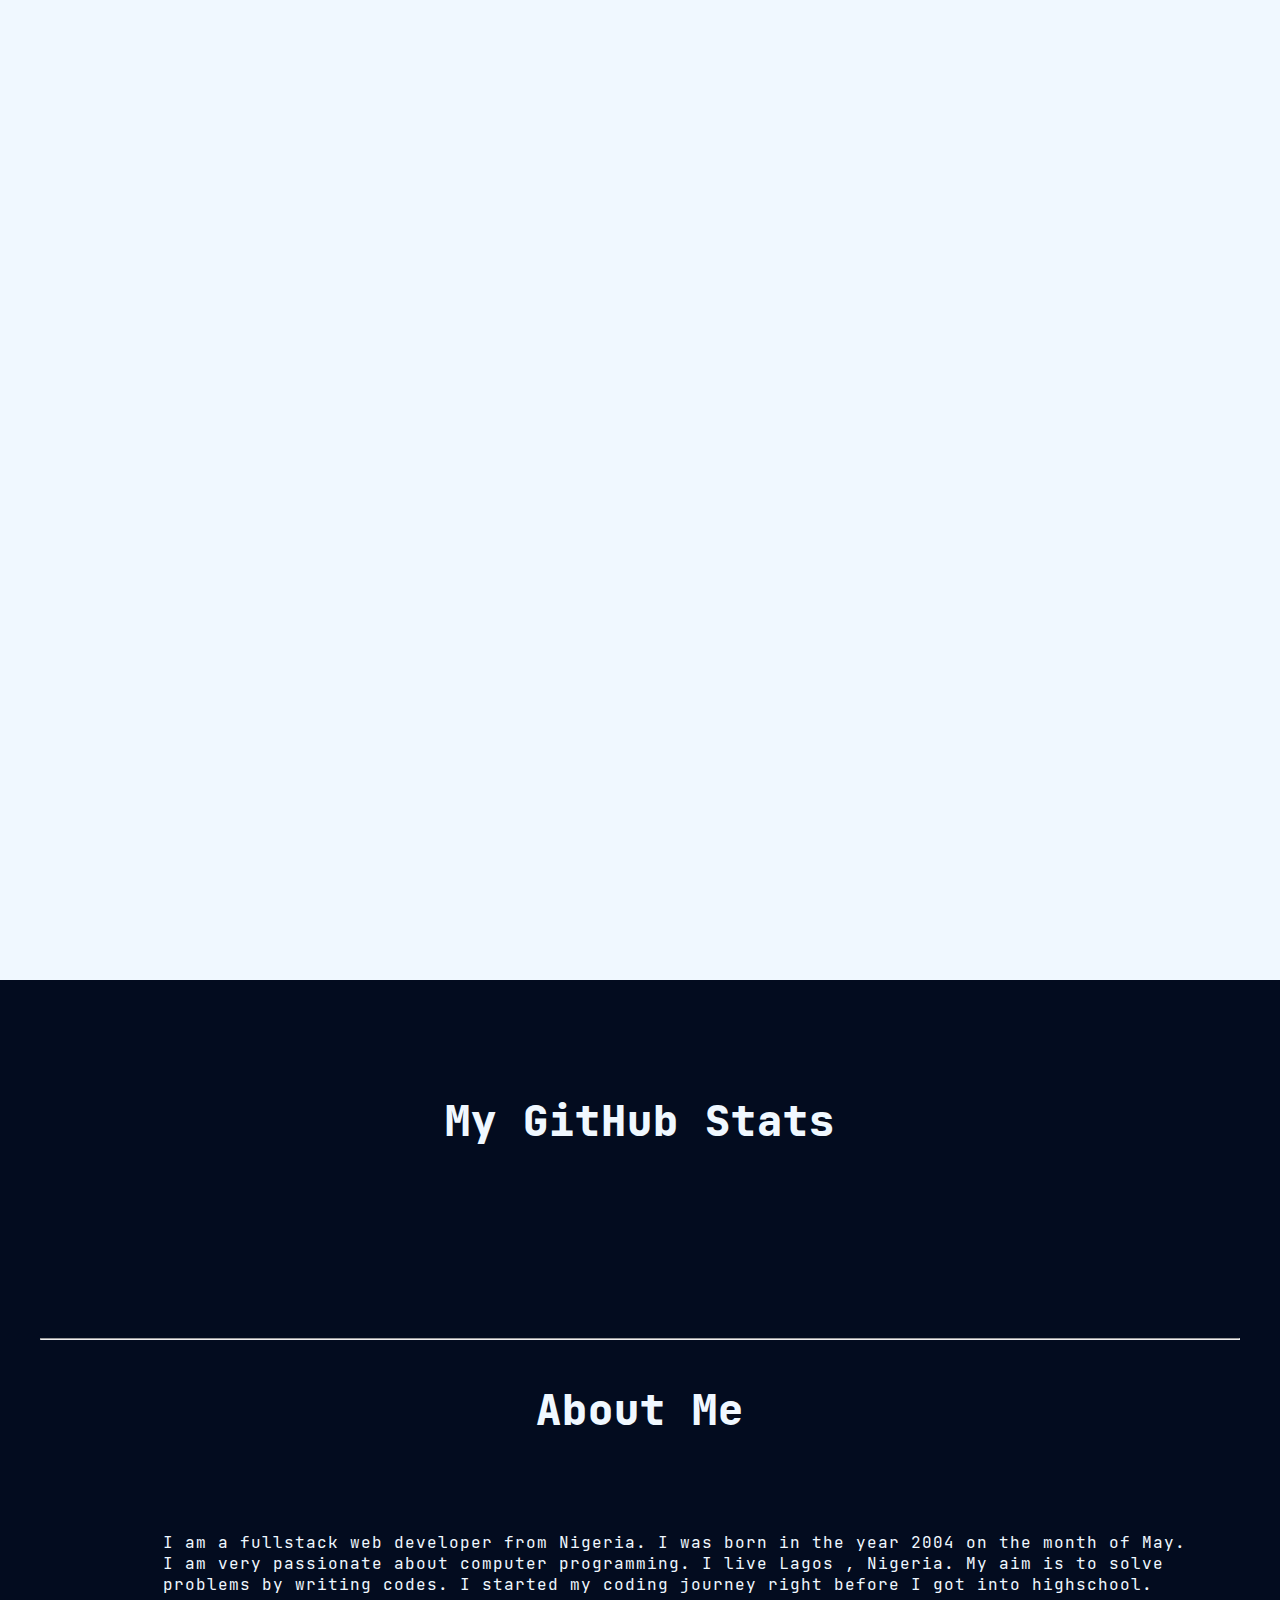
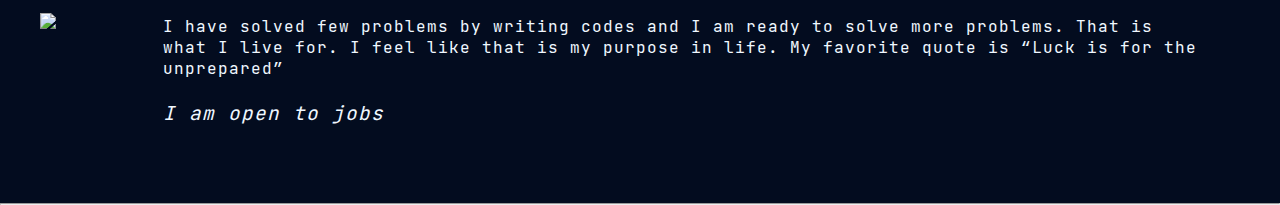
==== commit c8512baf: "made an edit to layout and font sizes" ====
--- a/index.html
+++ b/index.html
@@ -11,15 +11,15 @@
         <link rel="stylesheet" href="./animate.css"/>
         <script src="./jquery.js"></script>
         <script src="https://unpkg.com/scrollreveal@4.0.0/dist/scrollreveal.min.js"></script>
-        <meta name="og:title" content="Udezue Oluomachi Chimaobi | Personal Portfolio Website" />
+        <meta name="og:title" content="Udezue Oluomachi Chimaobi | Full Stack Developer" />
         <meta name="og:url" content="https://udezueoluomachi.github.io/udezueoluomachi" />
         <meta name="og:site_name" content="Udezue Oluomachi Chimaobi" />
         <meta name="og:image" content="https://udezueoluomachi.github.io/udezueoluomachi/images/social.jpg" />
-        <meta name="og:description" content="Udezue Oluomachi Chimaobi's personal portfolio site" />
-        <meta property="twitter:title" content="Udezue Oluomachi Chimaobi | Personal Portfolio Website"/>
+        <meta name="og:description" content="Udezue Oluomachi Chimaobi , A Full Stack Developer Proficient in web development and API development" />
+        <meta property="twitter:title" content="Udezue Oluomachi Chimaobi | Full Stack Developer"/>
         <meta property="twitter:image" content="https://udezueoluomachi.github.io/udezueoluomachi/images/social.jpg"/>
         <meta property="twitter:url" content="https://udezueoluomachi.github.io/udezueoluomachi"/>
-        <meta property="twitter:description" content="Udezue Oluomachi Chimaobi's personal portfolio site"/>
+        <meta property="twitter:description" content="Udezue Oluomachi Chimaobi , A Full Stack Developer Proficient in web development and API development"/>
     </head>
     <body>
         <div class="gradient-filled-section-1">
@@ -292,17 +292,19 @@
             </h2>
             <br/>
             <br/>
-            <img align="center" class="block centered-x" width="250" src="./tmp-cam-1071979276557280280.jpg" />
-            <br/>
-            <p class="about-me-contents">
-                I am a fullstack web developer from Nigeria. I was born in the year 2004 on the month of May. I am very passionate about computer programming. I live Lagos , Nigeria. My aim is to solve problems by writing codes. I started my coding journey right before I got into highschool.
-                <br/>
-                <br/>
-                I have solved few problems by writing codes and I am ready to solve more problems. That is what I live for. I feel like that is my purpose in life. My favorite quote is <q>Luck is for the unprepared</q>
-                <br/>
-                <br/>
-                <big><em>I am open to jobs</em></big>
-            </p>
+            <div class="flex about-me-content-cont">
+                <img align="center" class="block centered-x my-image" width="250" src="./tmp-cam-1071979276557280280.jpg" />
+                <br/>
+                <p class="about-me-contents">
+                    I am a fullstack web developer from Nigeria. I was born in the year 2004 on the month of May. I am very passionate about computer programming. I live Lagos , Nigeria. My aim is to solve problems by writing codes. I started my coding journey right before I got into highschool.
+                    <br/>
+                    <br/>
+                    I have solved few problems by writing codes and I am ready to solve more problems. That is what I live for. I feel like that is my purpose in life. My favorite quote is <q>Luck is for the unprepared</q>
+                    <br/>
+                    <br/>
+                    <big><em>I am open to jobs</em></big>
+                </p>
+            </div>
         </div>
         <hr/>
         <div class="section-5 blue-background-1 none" id="contact" >
--- a/index.css
+++ b/index.css
@@ -16,7 +16,7 @@
     color: aliceblue;
     letter-spacing: 1px;
     scroll-behavior: smooth;
-    transition: 2s;
+    transition: 0.3s;
 }
 html.sr .scroll-reveal  {
     visibility: hidden;
@@ -63,6 +63,7 @@
     background: none;
     border: none;
     z-index: 1;
+    font-size: large;
 }
 .logo div, a:active , a.active , .social-links {
     color: rgb(0, 102, 255);
@@ -323,7 +324,21 @@
     margin-top: 40%;
     width: max-content;
 }
+.about-me-content-cont {
+    justify-content: space-between;
+    align-items: center;
+}
+.about-me-content-cont p {
+    margin: 2vw;
+}
 /*media queries*/
+@media only screen and (max-width:800px) {
+    .about-me-content-cont {
+        justify-content: space-between;
+        align-items: center;
+        display: block;
+    }
+}
 @media only screen and (max-width:400px) {
     .section-4 {
         margin-top: 10px;
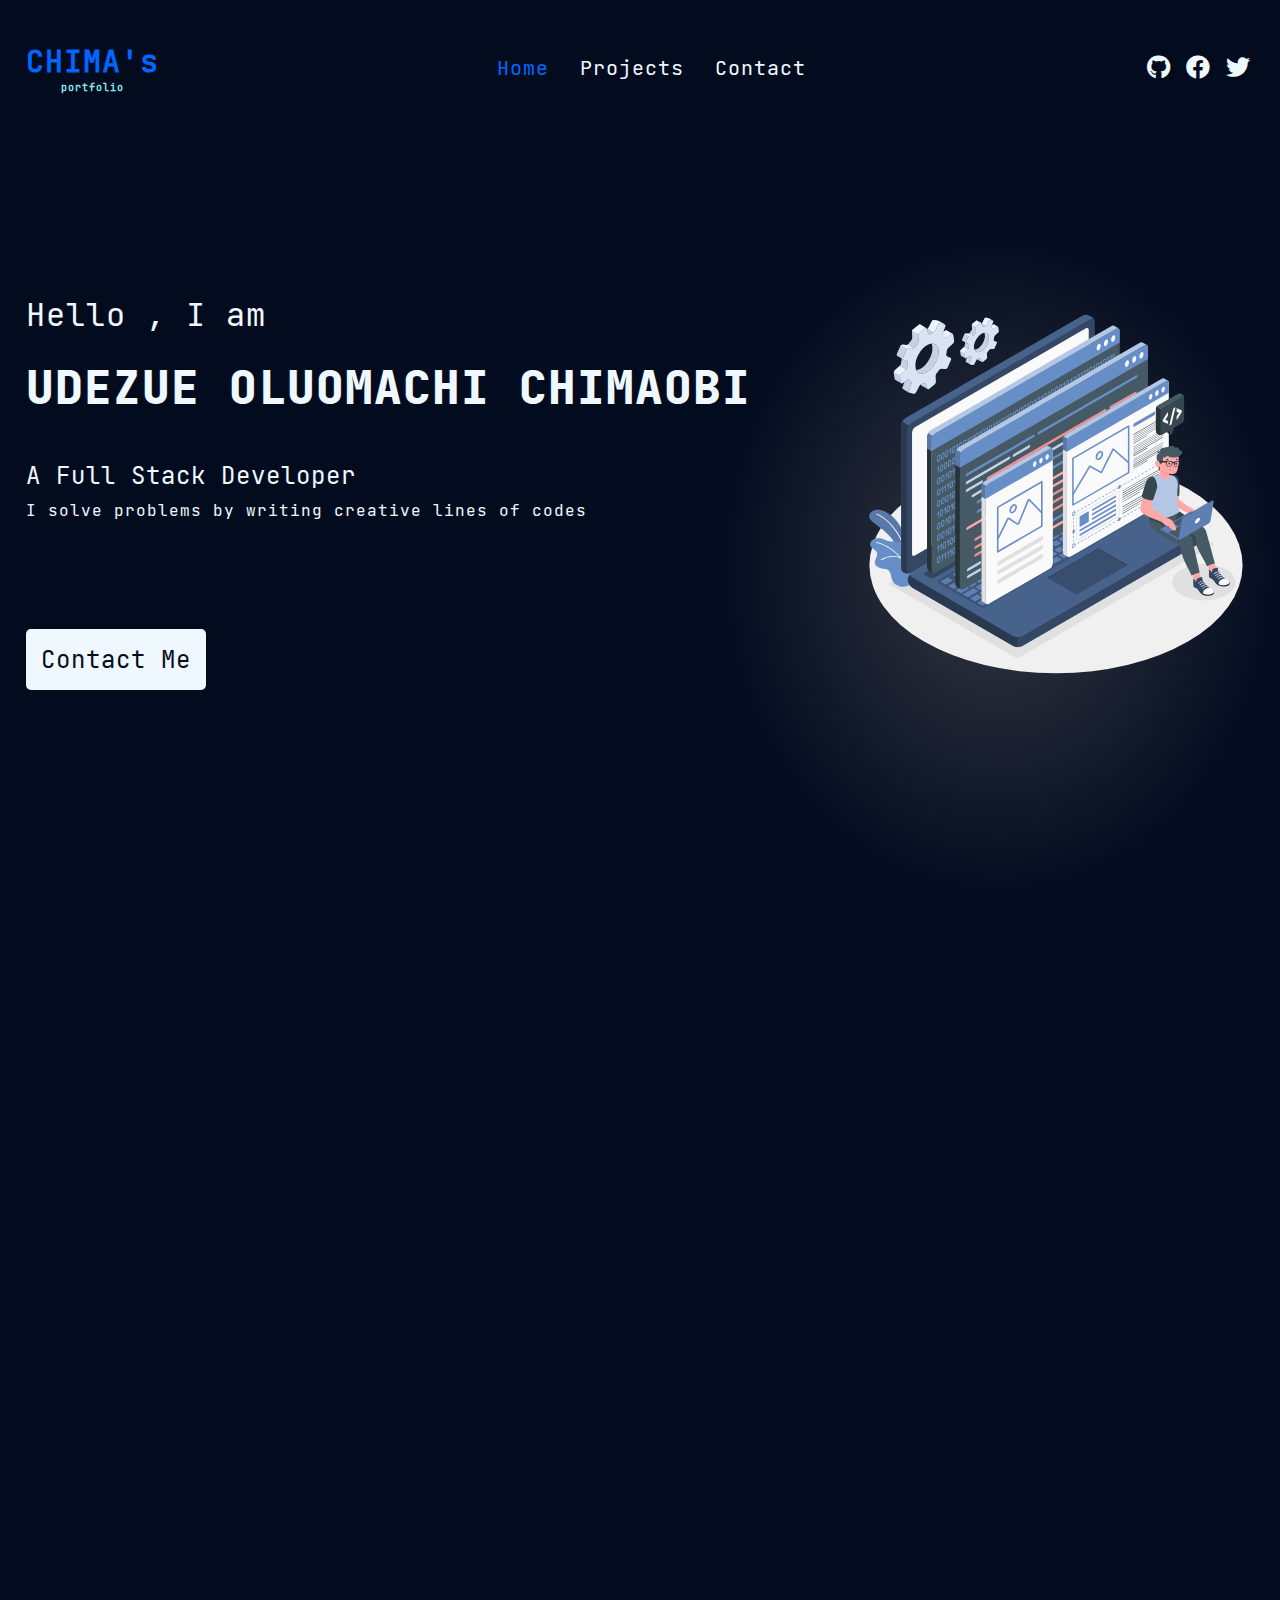
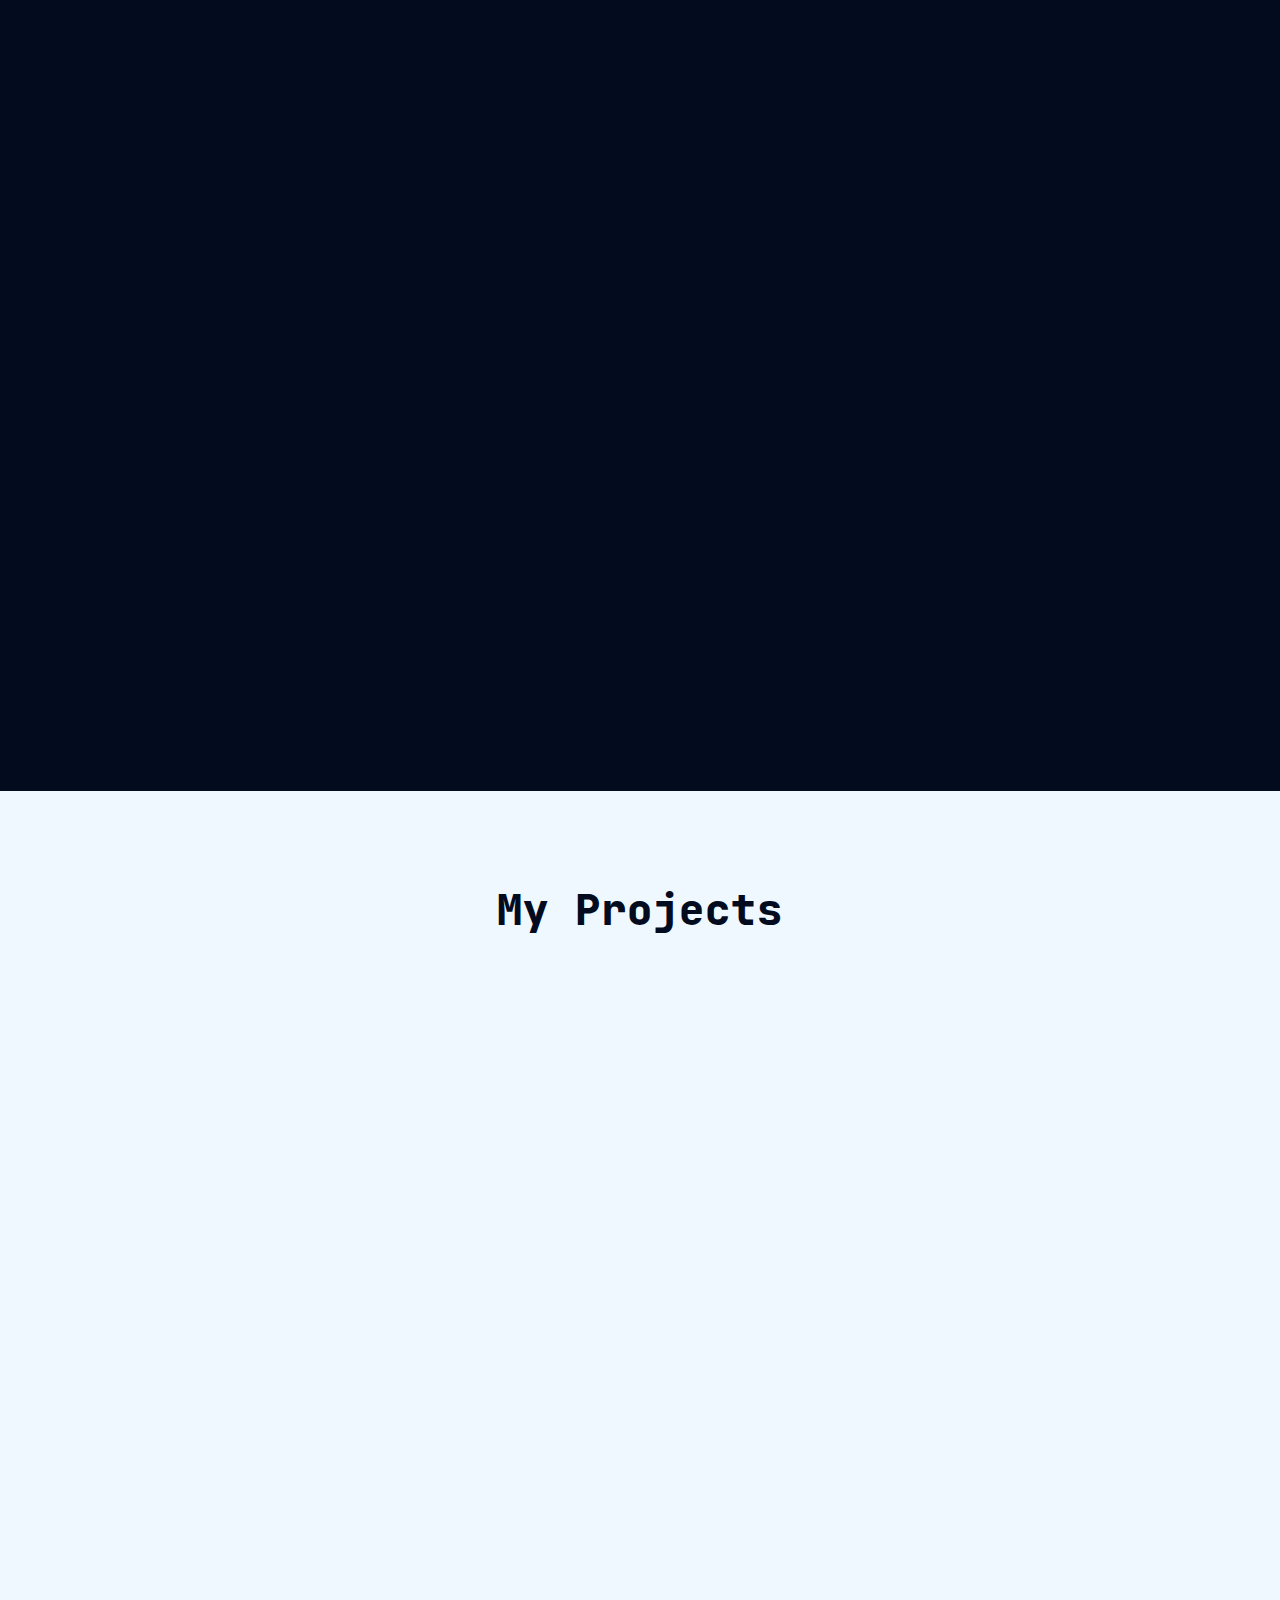
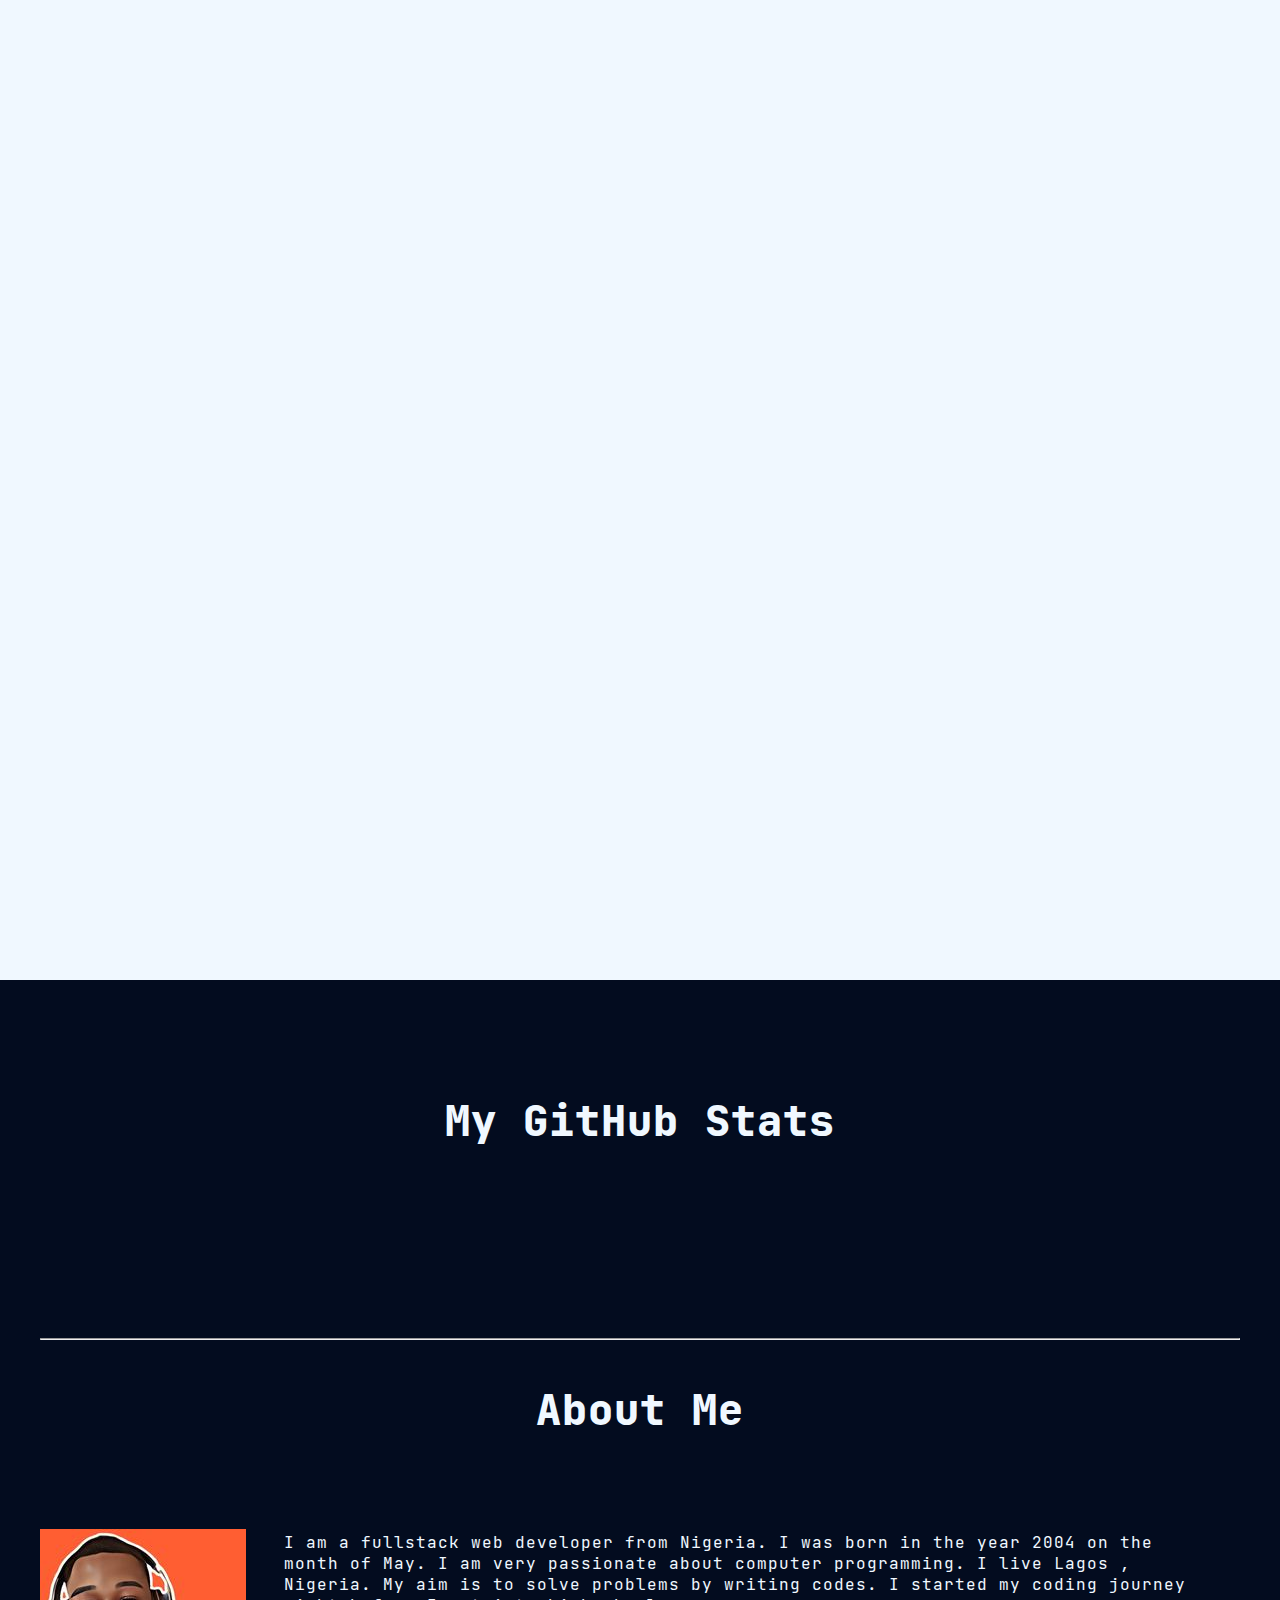
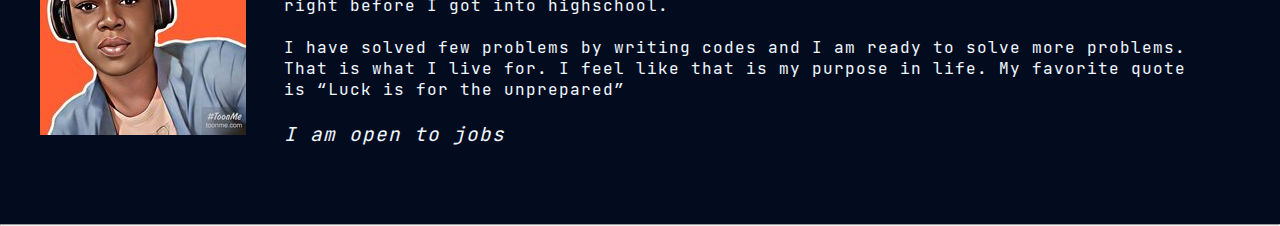
==== commit f40ace5d: "switched pic" ====
--- a/index.html
+++ b/index.html
@@ -293,7 +293,7 @@
             <br/>
             <br/>
             <div class="flex about-me-content-cont">
-                <img align="center" class="block centered-x my-image" width="250" src="./tmp-cam-1071979276557280280.jpg" />
+                <img align="center" class="block centered-x my-image" width="250" src="./pic.jpg" />
                 <br/>
                 <p class="about-me-contents">
                     I am a fullstack web developer from Nigeria. I was born in the year 2004 on the month of May. I am very passionate about computer programming. I live Lagos , Nigeria. My aim is to solve problems by writing codes. I started my coding journey right before I got into highschool.
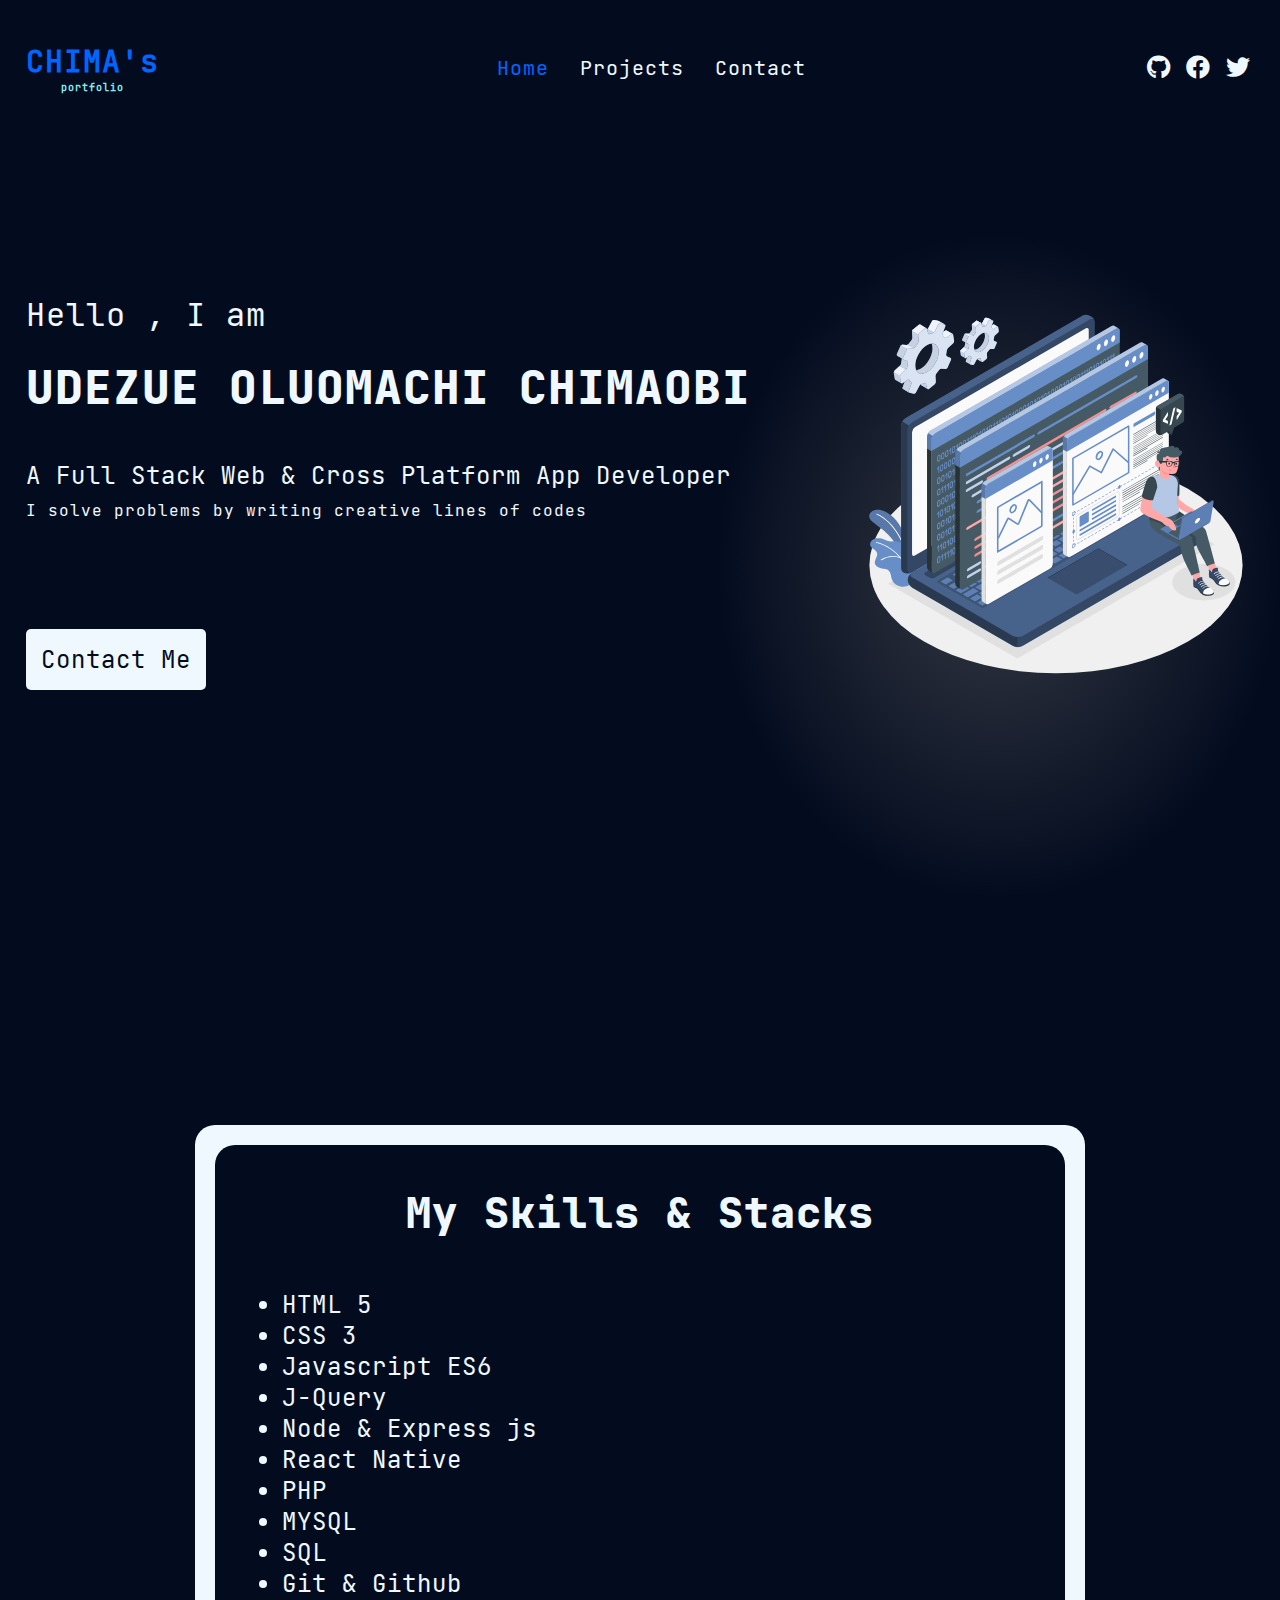
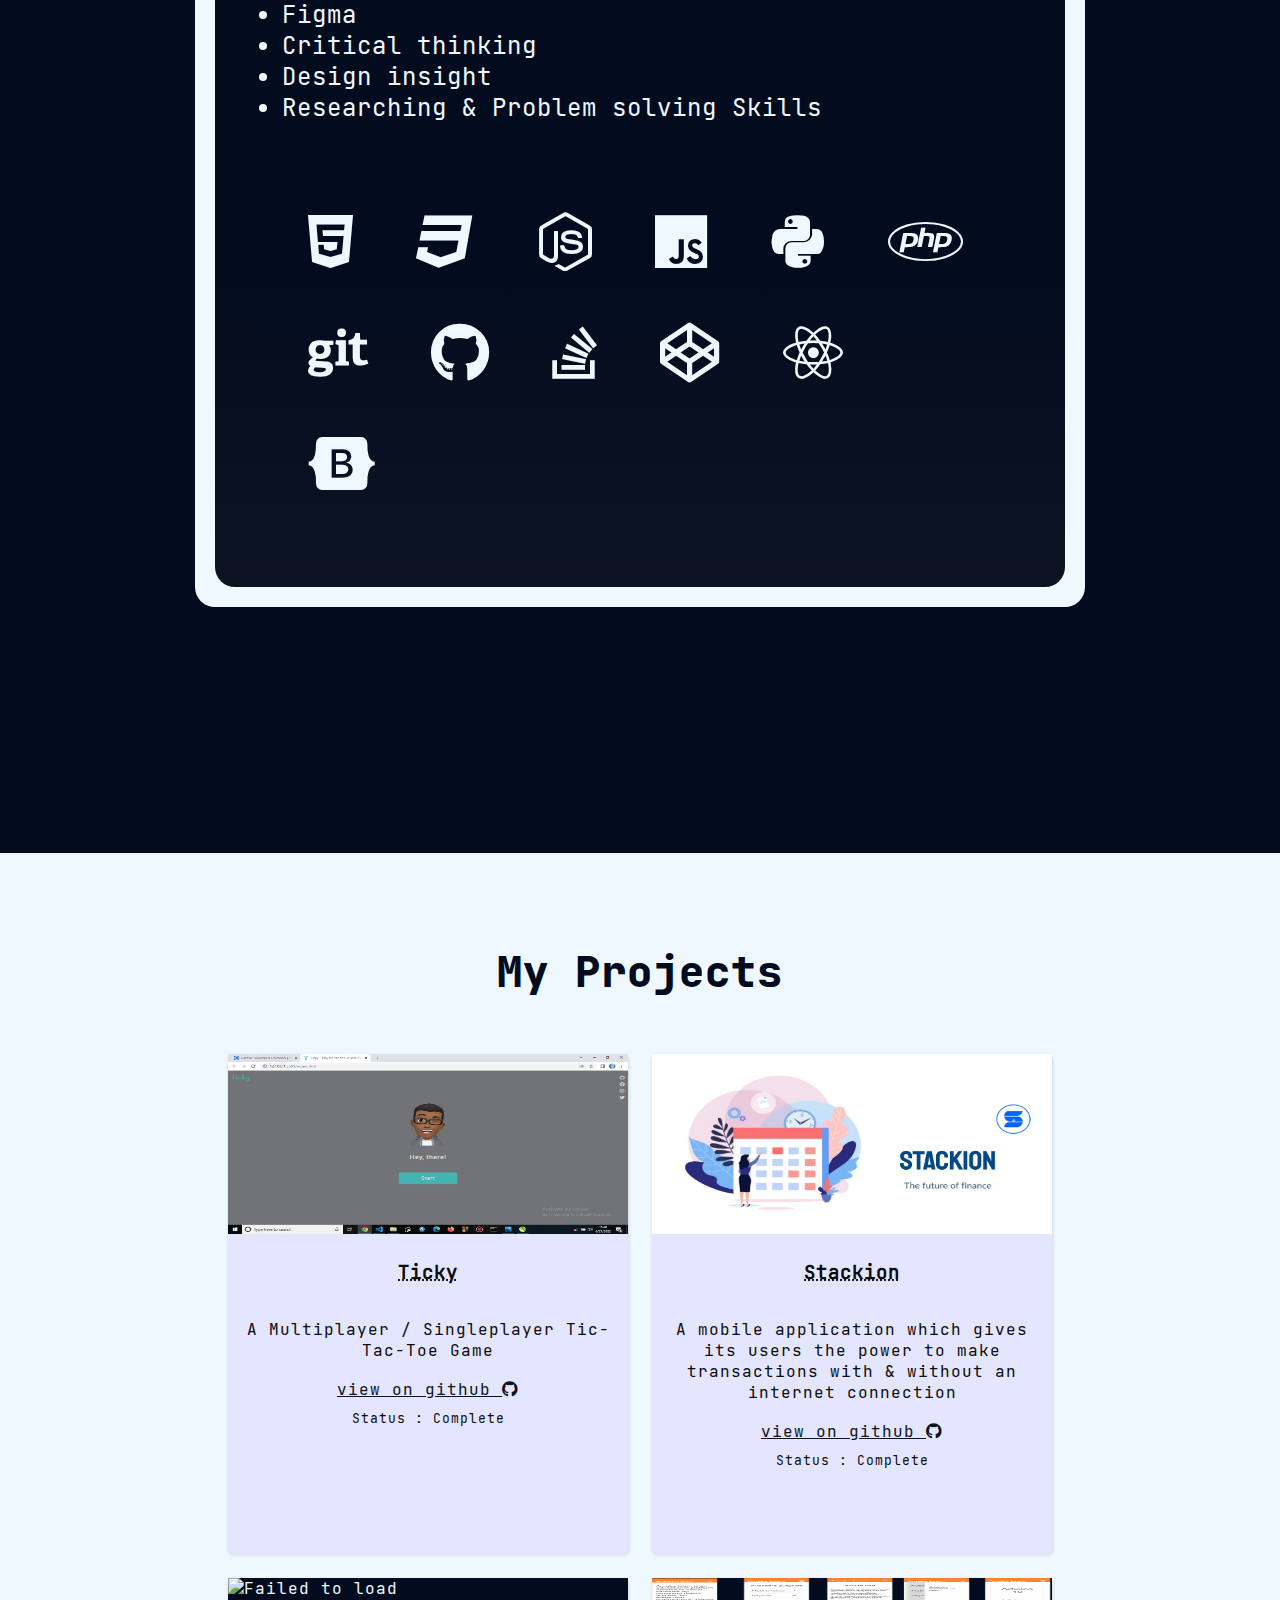
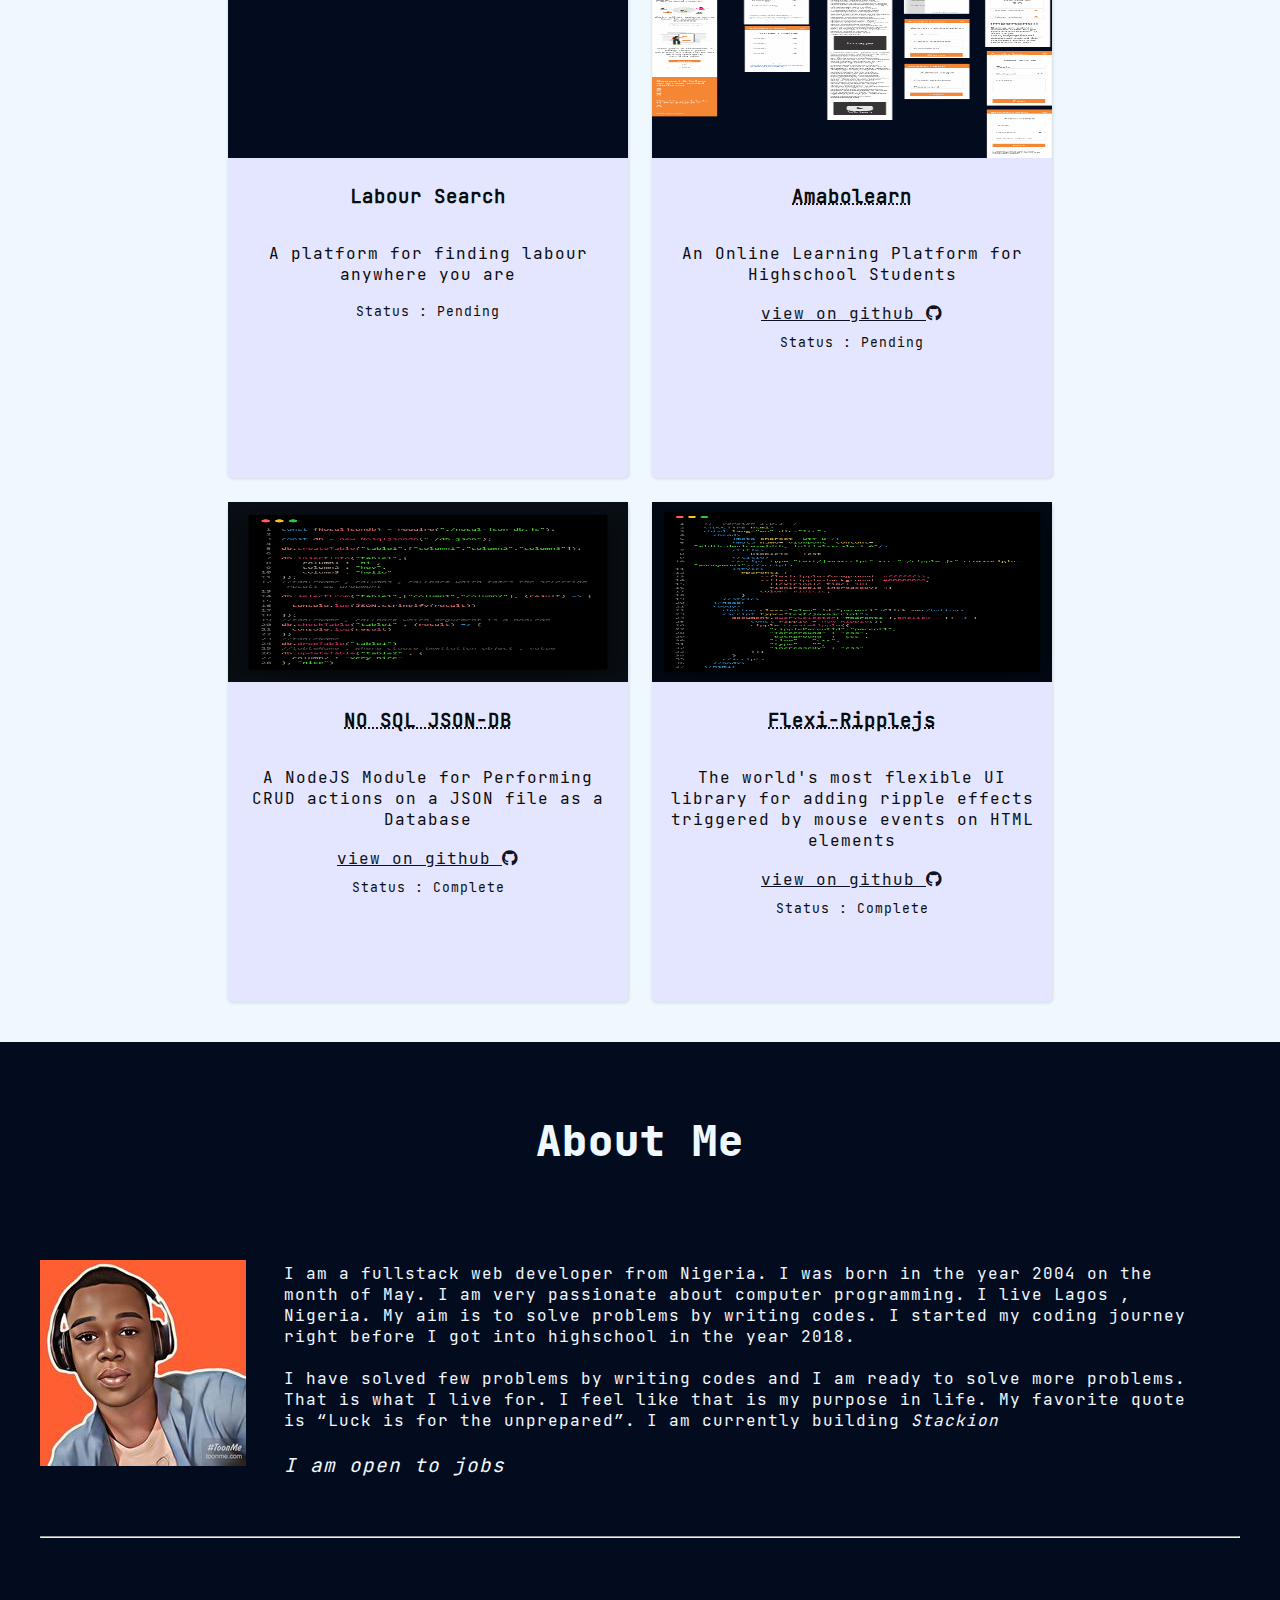
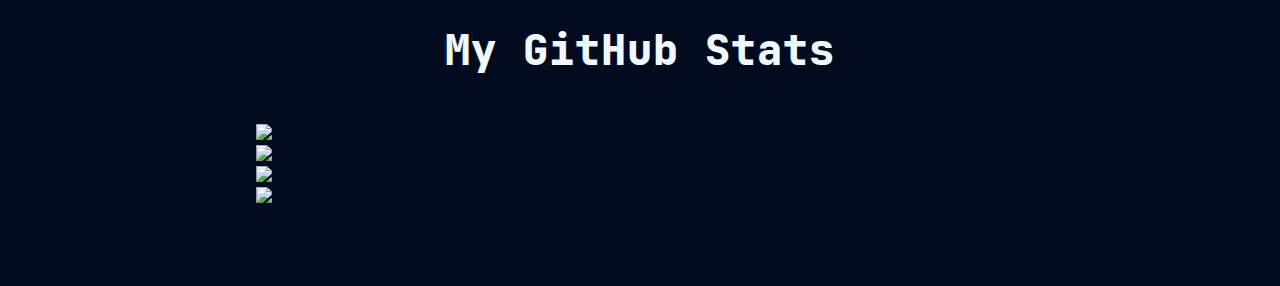
==== commit 43b5a645: "made an update of my my skills to my portfolio" ====
--- a/index.html
+++ b/index.html
@@ -81,7 +81,7 @@
                     <br/>
                     <br/>
                     <p class="descriptive animate__animated animate__zoomIn zoom-in">
-                        A Full Stack Developer
+                        A Full Stack Web & Cross Platform App Developer
                     </p>
                     <p class="exp animate__animated animate__zoomIn zoom-in">
                         I solve problems by writing creative lines of codes
@@ -93,7 +93,7 @@
                 </div>
             </div>
         </div>
-        <div class="white-background section-2 skills-section scroll-reveal">
+        <div class="white-background section-2 skills-section">
             <div class="blue-background-1 section-2-inner-section">
                 <h2 class="title centered-x">
                     My Skills & Stacks
@@ -114,10 +114,10 @@
                             J-Query
                         </li>
                         <li>
-                            Node JS
-                        </li>
-                        <li>
-                            React JS
+                            Node & Express js
+                        </li>
+                        <li>
+                            React Native
                         </li>
                         <li>
                             PHP
@@ -126,16 +126,22 @@
                             MYSQL
                         </li>
                         <li>
-                            Python
-                        </li>
-                        <li>
-                            No SQL JSON-DB
-                        </li>
-                        <li>
                             SQL
                         </li>
                         <li>
                             Git & Github
+                        </li>
+                        <li>
+                            Figma
+                        </li>
+                        <li>
+                            Critical thinking
+                        </li>
+                        <li>
+                            Design insight
+                        </li>
+                        <li>
+                            Researching & Problem solving Skills
                         </li>
                     </ul>
                     <br/>
@@ -169,7 +175,7 @@
             <br/>
             <br/>
             <div class="flex project-card-cont">
-                <div class="project-card scroll-reveal">
+                <div class="project-card">
                     <div class="project-image">
                         <img src="./images/ticky-pc.jpg" alt="Failed to load">
                     </div>
@@ -188,7 +194,26 @@
                         Status : Complete
                     </p>
                 </div>
-                <div class="project-card scroll-reveal">
+                <div class="project-card">
+                    <div class="project-image">
+                        <img src="./images/Cover photo for my fintech website twitter page.jpeg" alt="Failed to load">
+                    </div>
+                    <div class="project-name">
+                        <h3>
+                            <a href="https://stackion.net">Stackion</a>
+                        </h3>
+                    </div>
+                    <div class="project-description">
+                        <p>A mobile application which gives its users the power to make transactions with & without an internet connection</p>
+                    </div>
+                    <div class="project-github-link">
+                        <a href="https://github.com/stackion">view on github <i class="fab fa-github"></i></a>
+                    </div>
+                    <p class="project-status" align="center">
+                        Status : Complete
+                    </p>
+                </div>
+                <div class="project-card">
                     <div class="project-image">
                         <img src="./images/labour-search.jpg" alt="Failed to load">
                     </div>
@@ -206,7 +231,7 @@
                         Status : Pending
                     </p>
                 </div>
-                <div class="project-card scroll-reveal">
+                <div class="project-card">
                     <div class="project-image">
                         <img src="./images/amabo-learn.png" alt="Failed to load">
                     </div>
@@ -222,29 +247,29 @@
                         <a href="https://github.com/udezueoluomachi/amabolearn">view on github <i class="fab fa-github"></i></a>
                     </div>
                     <p class="project-status" align="center">
+                        Status : Pending
+                    </p>
+                </div>
+                <div class="project-card">
+                    <div class="project-image">
+                        <img src="./images/nosqljsondb.png" alt="Failed to load">
+                    </div>
+                    <div class="project-name">
+                        <h3>
+                            <a href="https://udezueoluomachi.github.io/nosqljsondb">NO SQL JSON-DB</a>
+                        </h3>
+                    </div>
+                    <div class="project-description">
+                        <p>A NodeJS Module for Performing CRUD actions on a JSON file as a Database</p>
+                    </div>
+                    <div class="project-github-link">
+                        <a href="https://github.com/udezueoluomachi/nosql-json-db">view on github <i class="fab fa-github"></i></a>
+                    </div>
+                    <p class="project-status" align="center">
                         Status : Complete
                     </p>
                 </div>
-                <div class="project-card scroll-reveal">
-                    <div class="project-image">
-                        <img src="./images/nosqljsondb.png" alt="Failed to load">
-                    </div>
-                    <div class="project-name">
-                        <h3>
-                            <a href="https://udezueoluomachi.github.io/nosqljsondb">NO SQL JSON-DB</a>
-                        </h3>
-                    </div>
-                    <div class="project-description">
-                        <p>A NodeJS Module for Performing CRUD actions on a JSON file as a Database</p>
-                    </div>
-                    <div class="project-github-link">
-                        <a href="https://github.com/udezueoluomachi/nosql-json-db">view on github <i class="fab fa-github"></i></a>
-                    </div>
-                    <p class="project-status" align="center">
-                        Status : Complete
-                    </p>
-                </div>
-                <div class="project-card scroll-reveal">
+                <div class="project-card">
                     <div class="project-image">
                         <img src="./images/ripplejs.png" alt="Failed to load">
                     </div>
@@ -266,26 +291,6 @@
             </div>
         </div>
         <div class="section-4">
-            <div class="github-stats centered-x blue-background-1">
-                <br/>
-                <br/>
-                <br/>
-                <h2 class="title" align="center"> My GitHub Stats</h2>
-                <br/>
-                <br/>
-                <img align="center" class="scroll-reveal" width="100%" src="http://github-readme-streak-stats.herokuapp.com?user=udezueoluomachi&theme=tokyonight&hide_border=true&date_format=j%20M%5B%20Y%5D&background=22272E00&dates=A1A1AA&currStreakNum=FBBF24&ring=FBBF24&fire=FBBF24&sideNums=A1A1AA&currStreakLabel=FBBF24&sideLabels=FBBF24&stroke=FFFFFF51)](https://git.io/streak-stats" />
-                <br/>
-                <img align="center" class="scroll-reveal" width="100%" src="https://github-readme-stats.vercel.app/api?username=udezueoluomachi&bg_color=22272e00&hide_border=true&text_color=A1A1AA&title_color=fbbf24&include_all_commits=true" />
-                <br/>
-                <img align="center" class="scroll-reveal" width="100%" src="https://github-readme-stats.vercel.app/api/top-langs?username=udezueoluomachi&layout=compact&bg_color=22272e00&hide_border=true&text_color=A1A1AA&title_color=fbbf24" />
-                <br/>
-                <img align="center" class="scroll-reveal" width="100%" src="https://activity-graph.herokuapp.com/graph?username=udezueoluomachi&bg_color=22272e00&hide_border=true&color=fbbf24&area_color=A1A1AA&title_color=fbbf24&line=fbbf24&point=A16207)"/>
-            </div>
-            <br/>
-            <br/>
-            <br/>
-            <hr/>
-            <br/>
             <br/>
             <h2 class="title">
                 About Me
@@ -296,17 +301,36 @@
                 <img align="center" class="block centered-x my-image" width="250" src="./pic.jpg" />
                 <br/>
                 <p class="about-me-contents">
-                    I am a fullstack web developer from Nigeria. I was born in the year 2004 on the month of May. I am very passionate about computer programming. I live Lagos , Nigeria. My aim is to solve problems by writing codes. I started my coding journey right before I got into highschool.
-                    <br/>
-                    <br/>
-                    I have solved few problems by writing codes and I am ready to solve more problems. That is what I live for. I feel like that is my purpose in life. My favorite quote is <q>Luck is for the unprepared</q>
+                    I am a fullstack web developer from Nigeria. I was born in the year 2004 on the month of May. I am very passionate about computer programming. I live Lagos , Nigeria. My aim is to solve problems by writing codes. I started my coding journey right before I got into highschool in the year 2018.
+                    <br/>
+                    <br/>
+                    I have solved few problems by writing codes and I am ready to solve more problems. That is what I live for. I feel like that is my purpose in life. My favorite quote is <q>Luck is for the unprepared</q>. I am currently building <em><a href="https://stackion.net">Stackion</a></em>
                     <br/>
                     <br/>
                     <big><em>I am open to jobs</em></big>
                 </p>
             </div>
+            <br/>
+            <hr/>
+            <br/>
+            <div class="github-stats centered-x blue-background-1">
+                <br/>
+                <br/>
+                <br/>
+                <h2 class="title" align="center"> My GitHub Stats</h2>
+                <br/>
+                <br/>
+                <img align="center" width="100%" src="http://github-readme-streak-stats.herokuapp.com?user=udezueoluomachi&theme=tokyonight&hide_border=true&date_format=j%20M%5B%20Y%5D&background=22272E00&dates=A1A1AA&currStreakNum=FBBF24&ring=FBBF24&fire=FBBF24&sideNums=A1A1AA&currStreakLabel=FBBF24&sideLabels=FBBF24&stroke=FFFFFF51)](https://git.io/streak-stats" />
+                <br/>
+                <img align="center" width="100%" src="https://github-readme-stats.vercel.app/api?username=udezueoluomachi&bg_color=22272e00&hide_border=true&text_color=A1A1AA&title_color=fbbf24&include_all_commits=true" />
+                <br/>
+                <img align="center" width="100%" src="https://github-readme-stats.vercel.app/api/top-langs?username=udezueoluomachi&layout=compact&bg_color=22272e00&hide_border=true&text_color=A1A1AA&title_color=fbbf24" />
+                <br/>
+                <img align="center" width="100%" src="https://activity-graph.herokuapp.com/graph?username=udezueoluomachi&bg_color=22272e00&hide_border=true&color=fbbf24&area_color=A1A1AA&title_color=fbbf24&line=fbbf24&point=A16207)"/>
+            </div>
+            <br/>
+            <br/>
         </div>
-        <hr/>
         <div class="section-5 blue-background-1 none" id="contact" >
             <h2 class="title">
                 Contact Me
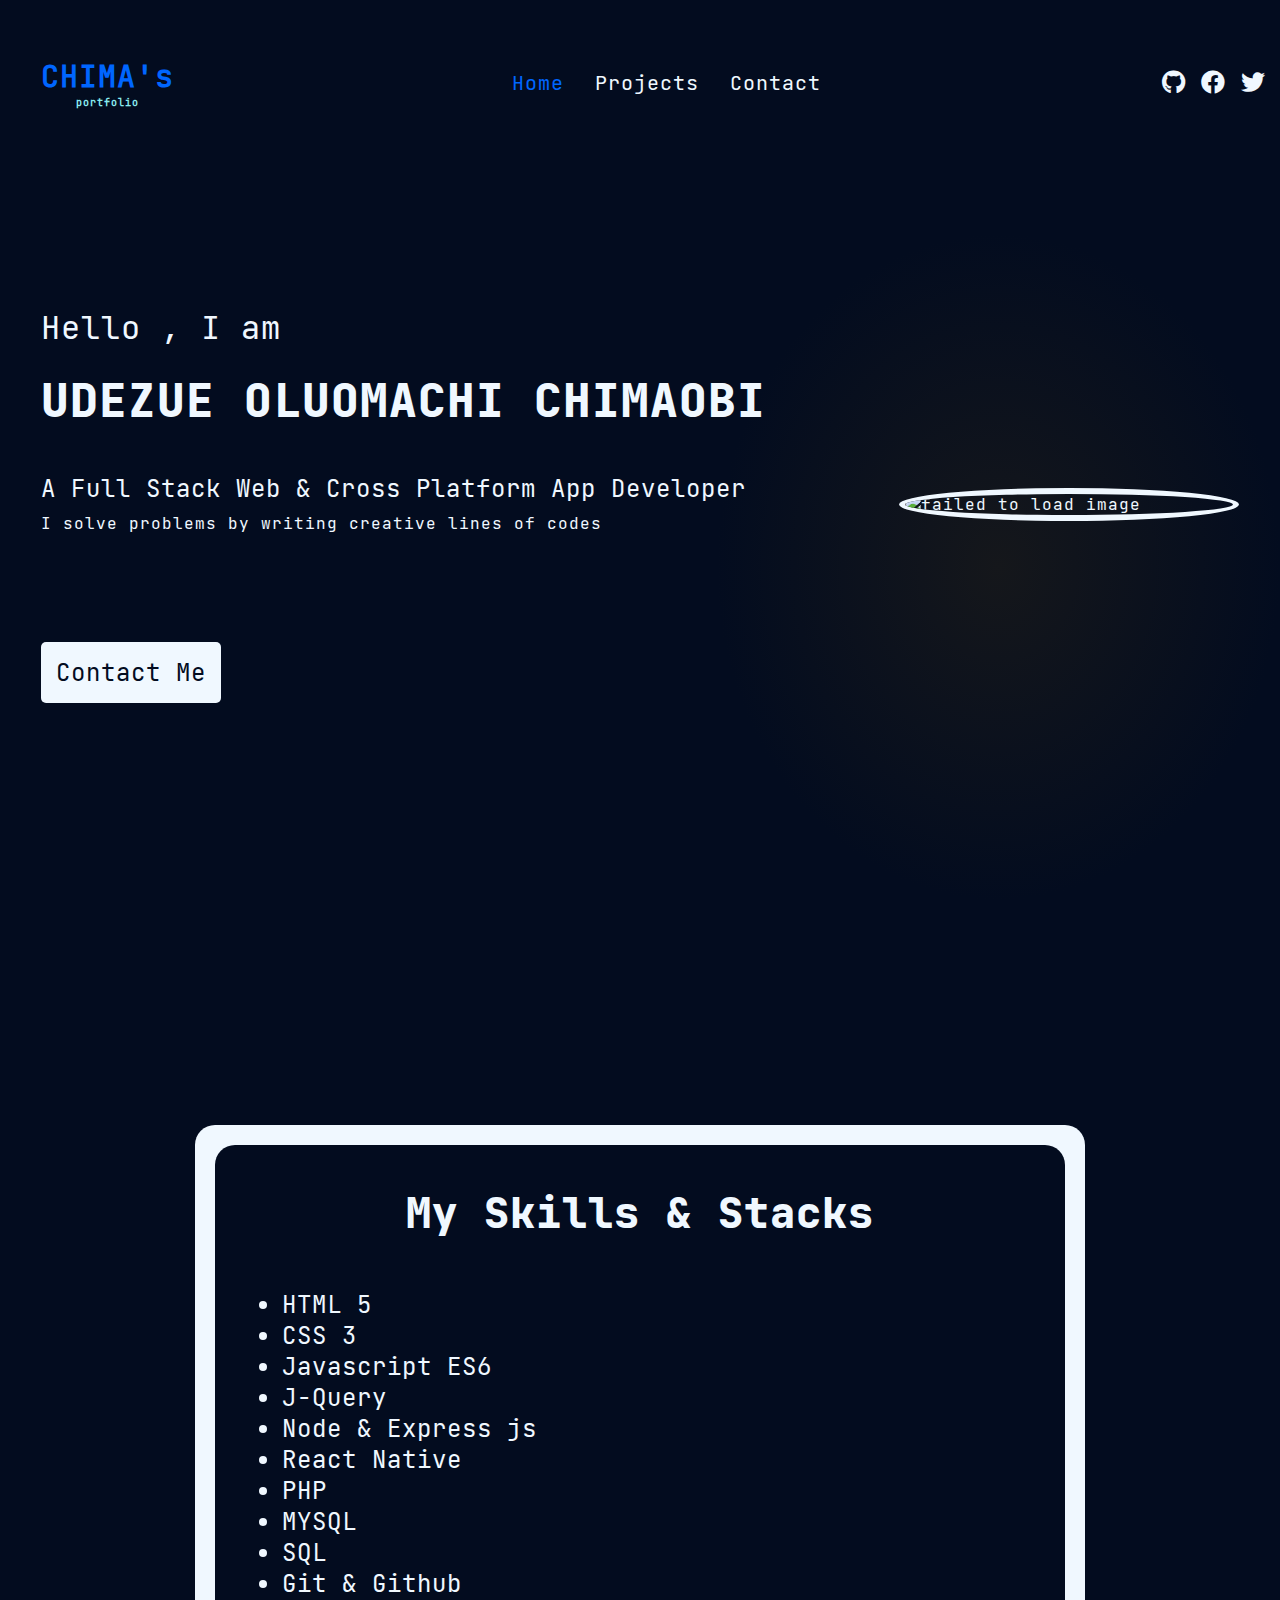
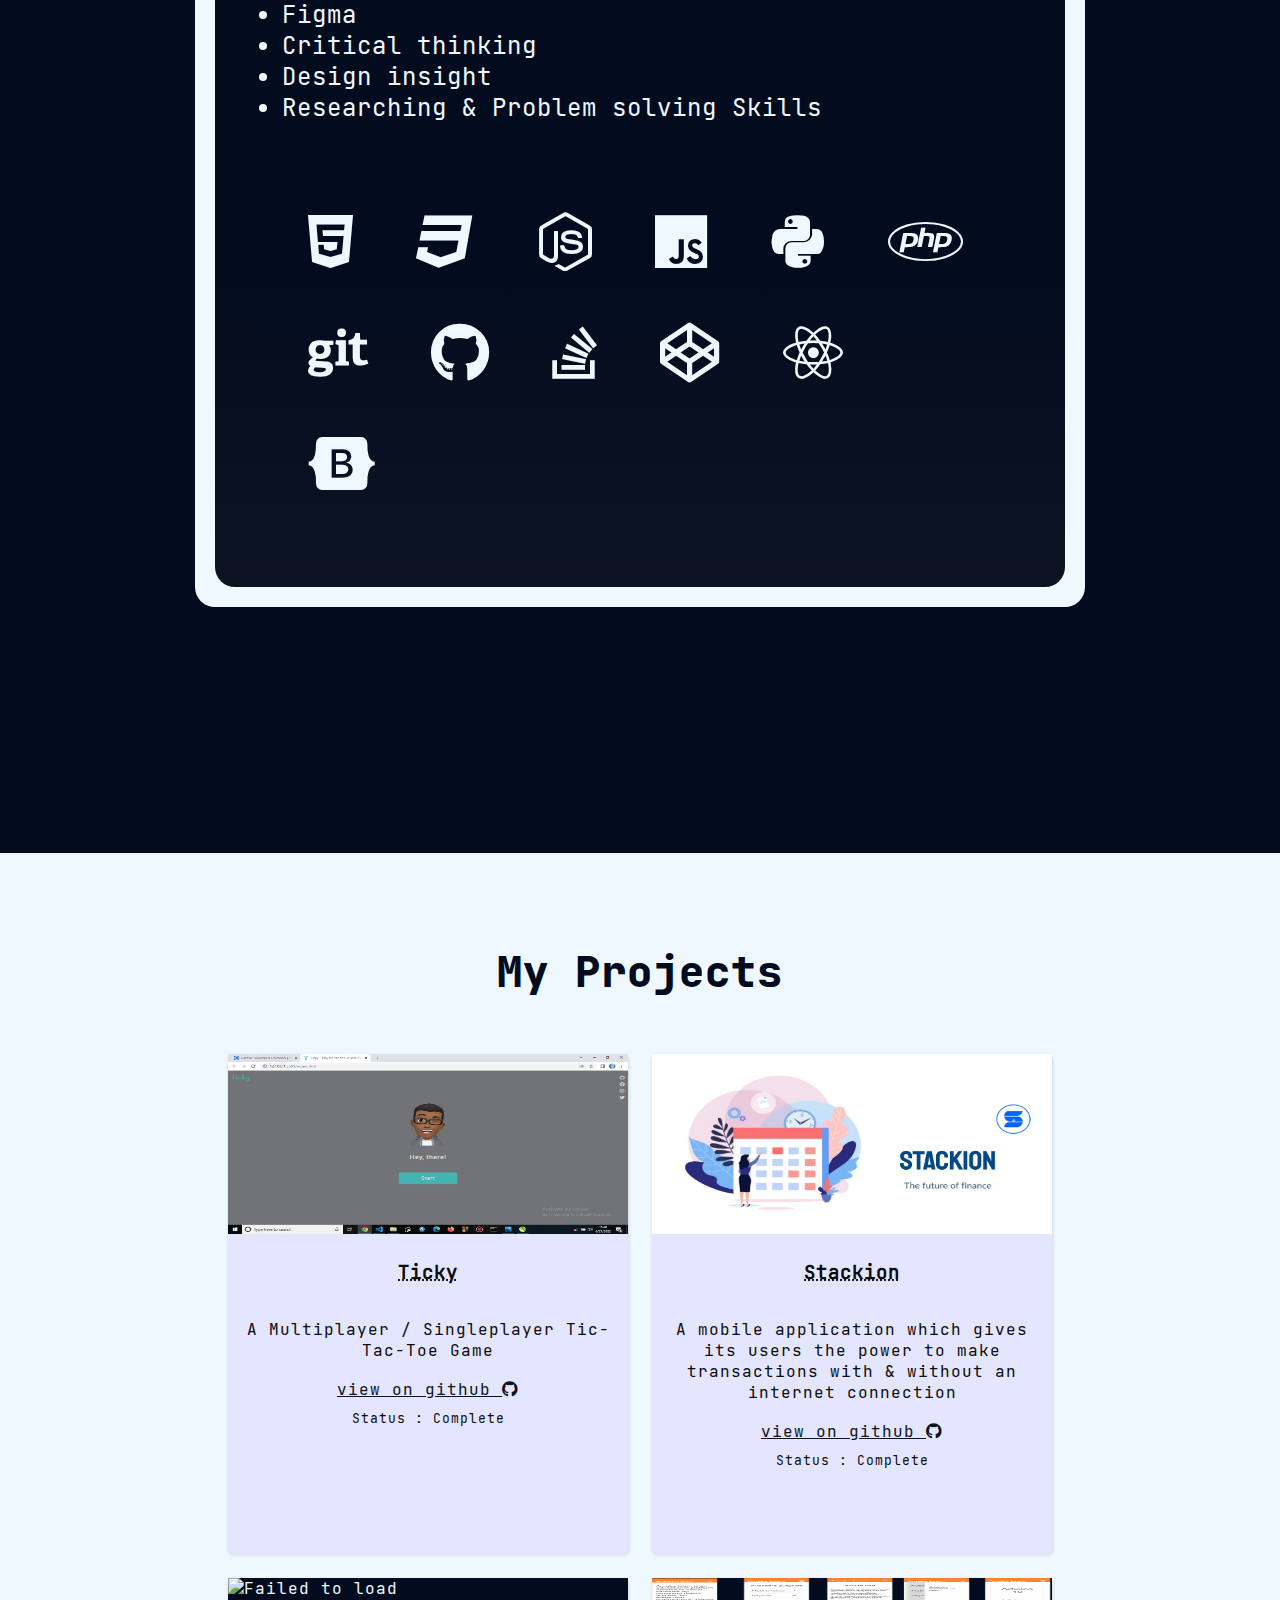
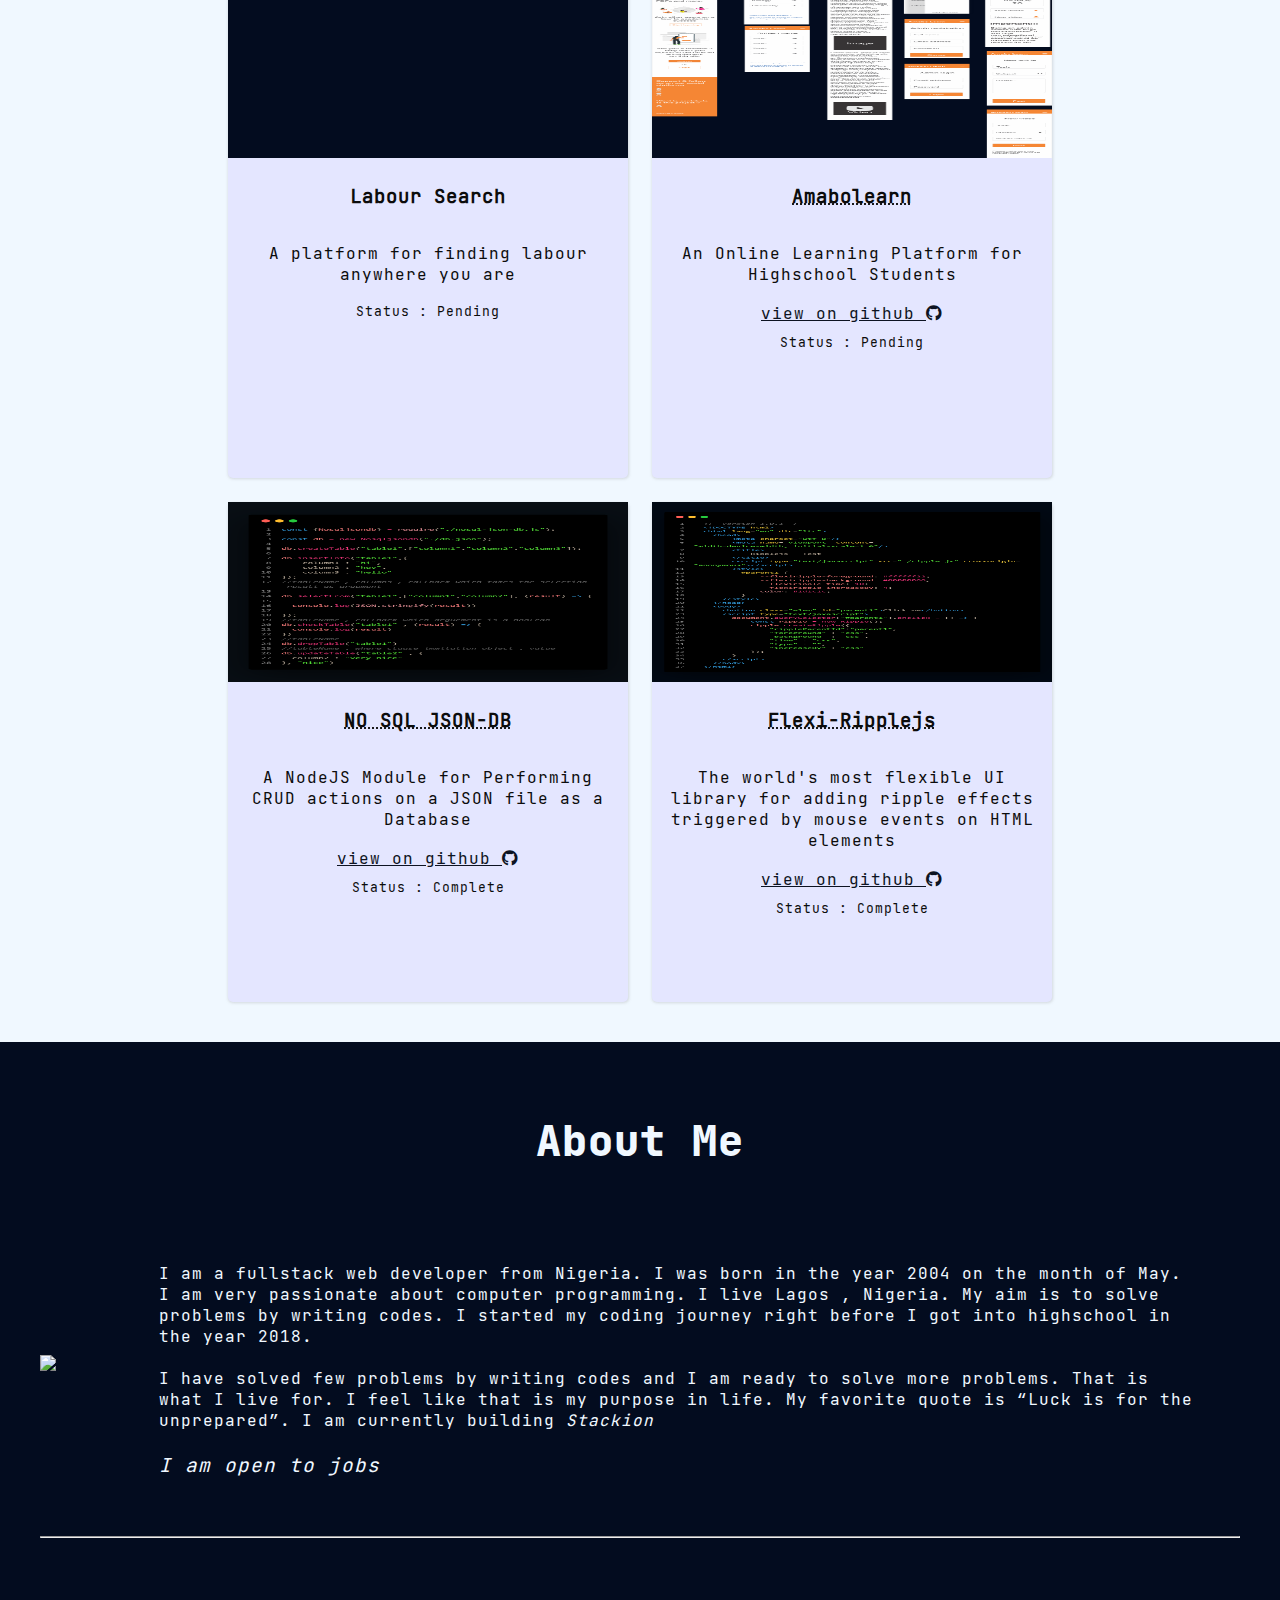
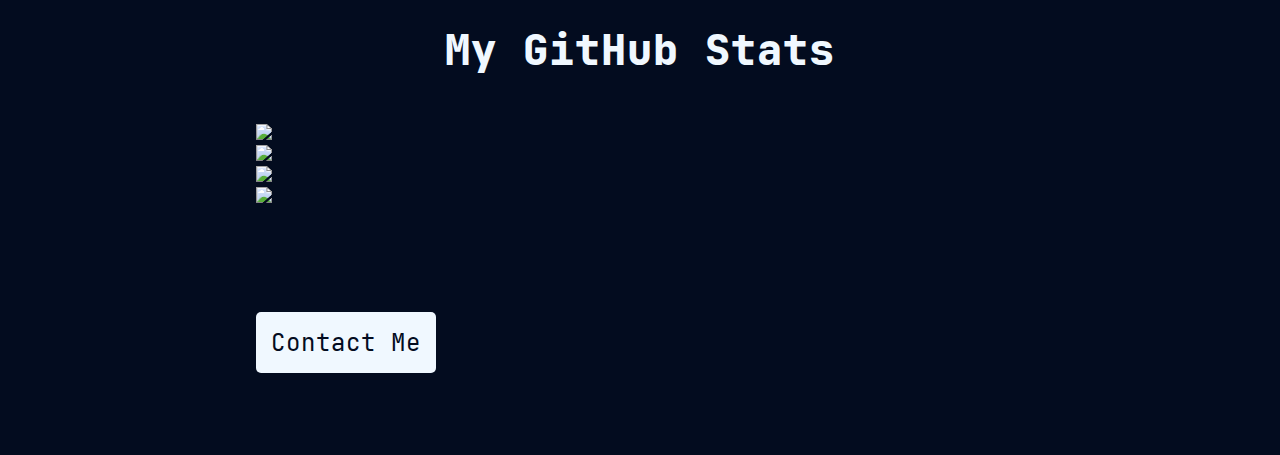
==== commit 27b803eb: "fixed some issues and changed the images on my portfolio" ====
--- a/index.html
+++ b/index.html
@@ -89,7 +89,7 @@
                     <a href="mailto:basilchimaobi2@gmail.com" class="contact-link block animate__animated animate__slideInUp slide-in-up" >Contact Me</a>
                 </div>
                 <div class="section-1-half dev-illustration">
-                    <img src="./images/dev-1.svg" alt="failed to load image" class="illustration-in-section-1 slide-in-up animate__animated animate__slideInUp">
+                    <img src="./images/342780754_587008183395204_3449419241850650659_n.jpg" alt="failed to load image" class="illustration-in-section-1 slide-in-up animate__animated animate__slideInUp">
                 </div>
             </div>
         </div>
@@ -298,7 +298,7 @@
             <br/>
             <br/>
             <div class="flex about-me-content-cont">
-                <img align="center" class="block centered-x my-image" width="250" src="./pic.jpg" />
+                <img align="center" class="block centered-x my-image" width="250" src="./images/342780754_587008183395204_3449419241850650659_n.jpg" />
                 <br/>
                 <p class="about-me-contents">
                     I am a fullstack web developer from Nigeria. I was born in the year 2004 on the month of May. I am very passionate about computer programming. I live Lagos , Nigeria. My aim is to solve problems by writing codes. I started my coding journey right before I got into highschool in the year 2018.
@@ -327,6 +327,7 @@
                 <img align="center" width="100%" src="https://github-readme-stats.vercel.app/api/top-langs?username=udezueoluomachi&layout=compact&bg_color=22272e00&hide_border=true&text_color=A1A1AA&title_color=fbbf24" />
                 <br/>
                 <img align="center" width="100%" src="https://activity-graph.herokuapp.com/graph?username=udezueoluomachi&bg_color=22272e00&hide_border=true&color=fbbf24&area_color=A1A1AA&title_color=fbbf24&line=fbbf24&point=A16207)"/>
+                <a href="mailto:basilchimaobi2@gmail.com" class="contact-link block animate__animated animate__slideInUp slide-in-up" >Contact Me</a>
             </div>
             <br/>
             <br/>
--- a/index.css
+++ b/index.css
@@ -26,9 +26,10 @@
     overflow-x: hidden;
 }
 .gradient-filled-section-1 {
-    background-image: radial-gradient(closest-side at 78% 63%,  #343842/*#8eb1ff */, #030c1f);
+    background-image: radial-gradient(closest-side at 78% 63%,  #15171b/*#8eb1ff */, #030c1f);
     height: 100vh;
     width: 100vw;
+    padding: 15px;
 }
 .block {
     display: block;
@@ -122,6 +123,8 @@
 .illustration-in-section-1 {
     width: 31vw;
     min-width: 340px;
+    border: 6px solid aliceblue;
+    border-radius: 100%;
 }
 .white-background {
     background-color: aliceblue;
@@ -398,9 +401,6 @@
     .section-1 * {
         text-align: center;
     }
-    a {
-        cursor: none;
-    }
     .section-2 {
         margin: 15vh auto;
         width: 98vw;
@@ -470,9 +470,6 @@
     .section-1 * {
         text-align: center;
     }
-    a {
-        cursor: none;
-    }
     .section-2 {
         margin: 18vh auto;
         width: 90vw;
@@ -544,9 +541,6 @@
     .section-1 * {
         text-align: center;
     }
-    a {
-        cursor: none;
-    }
     .section-2 {
         margin: 18vh auto;
         width: 90vw;
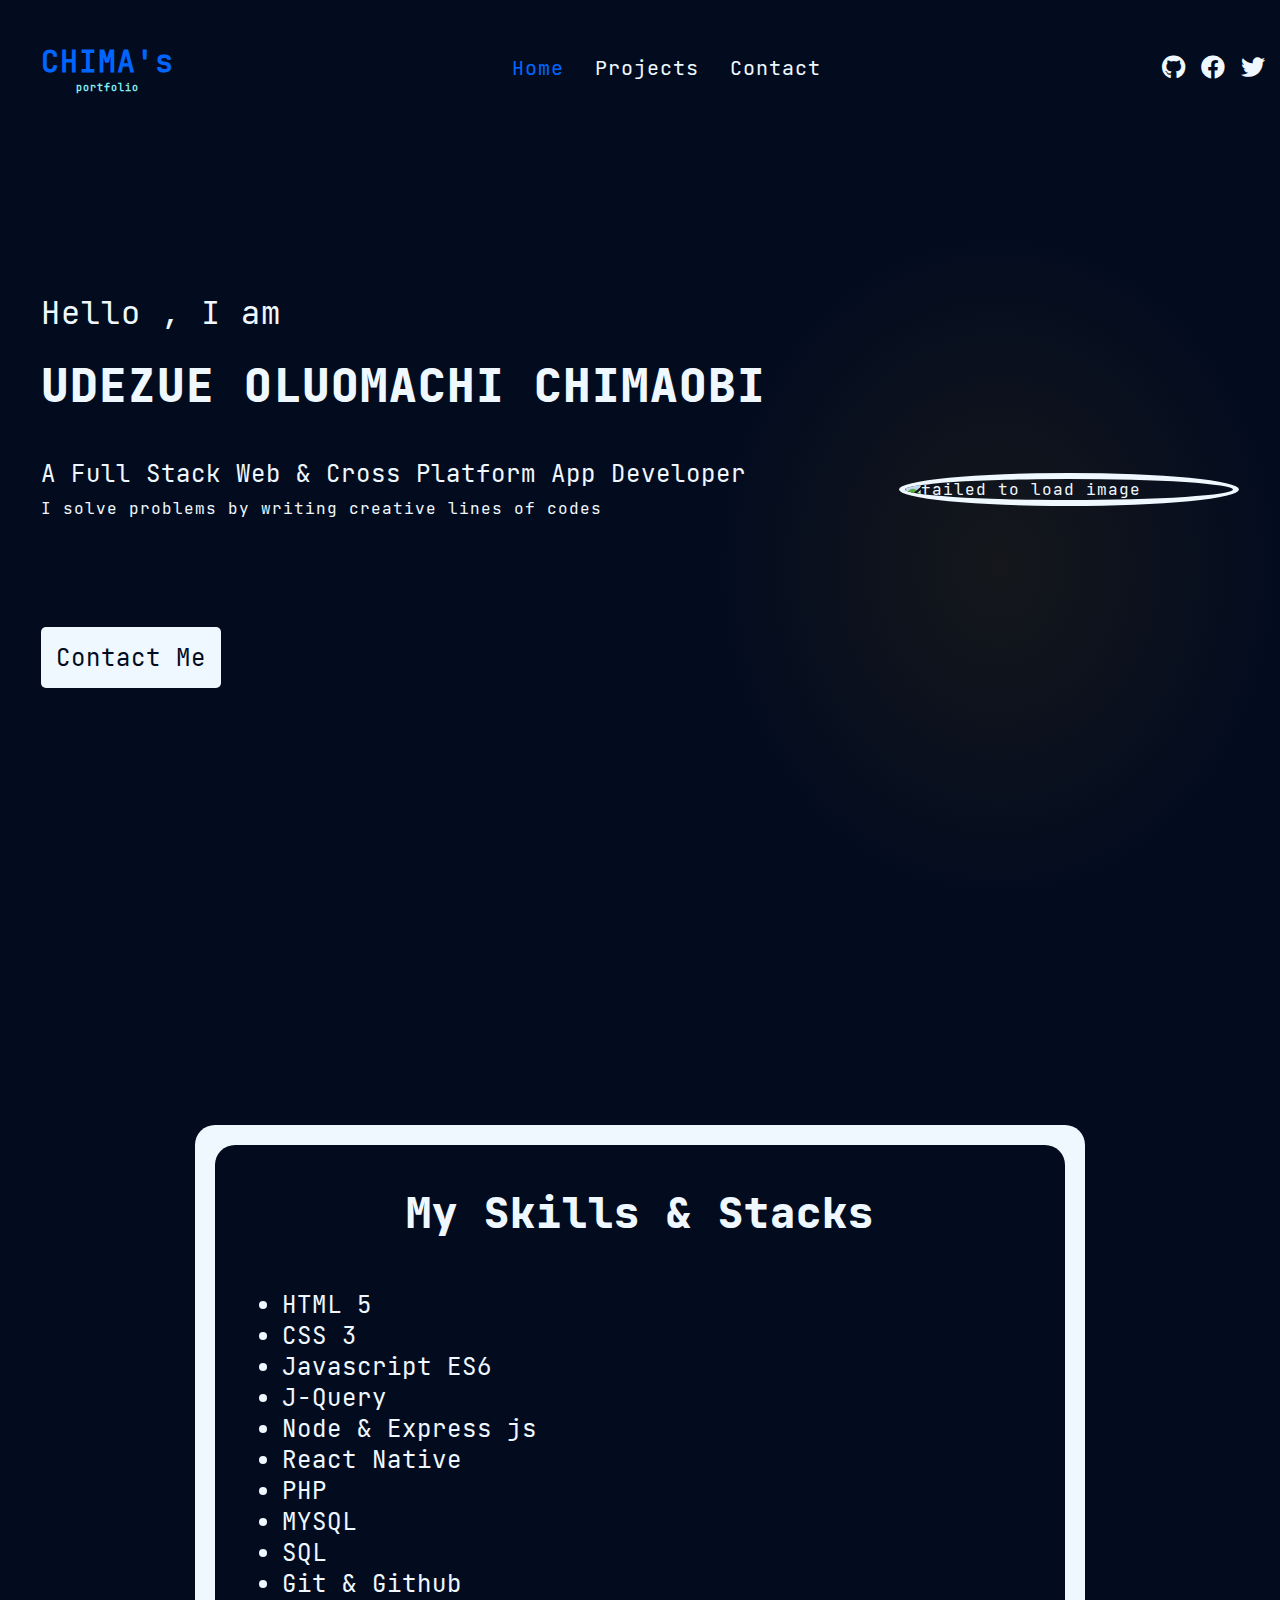
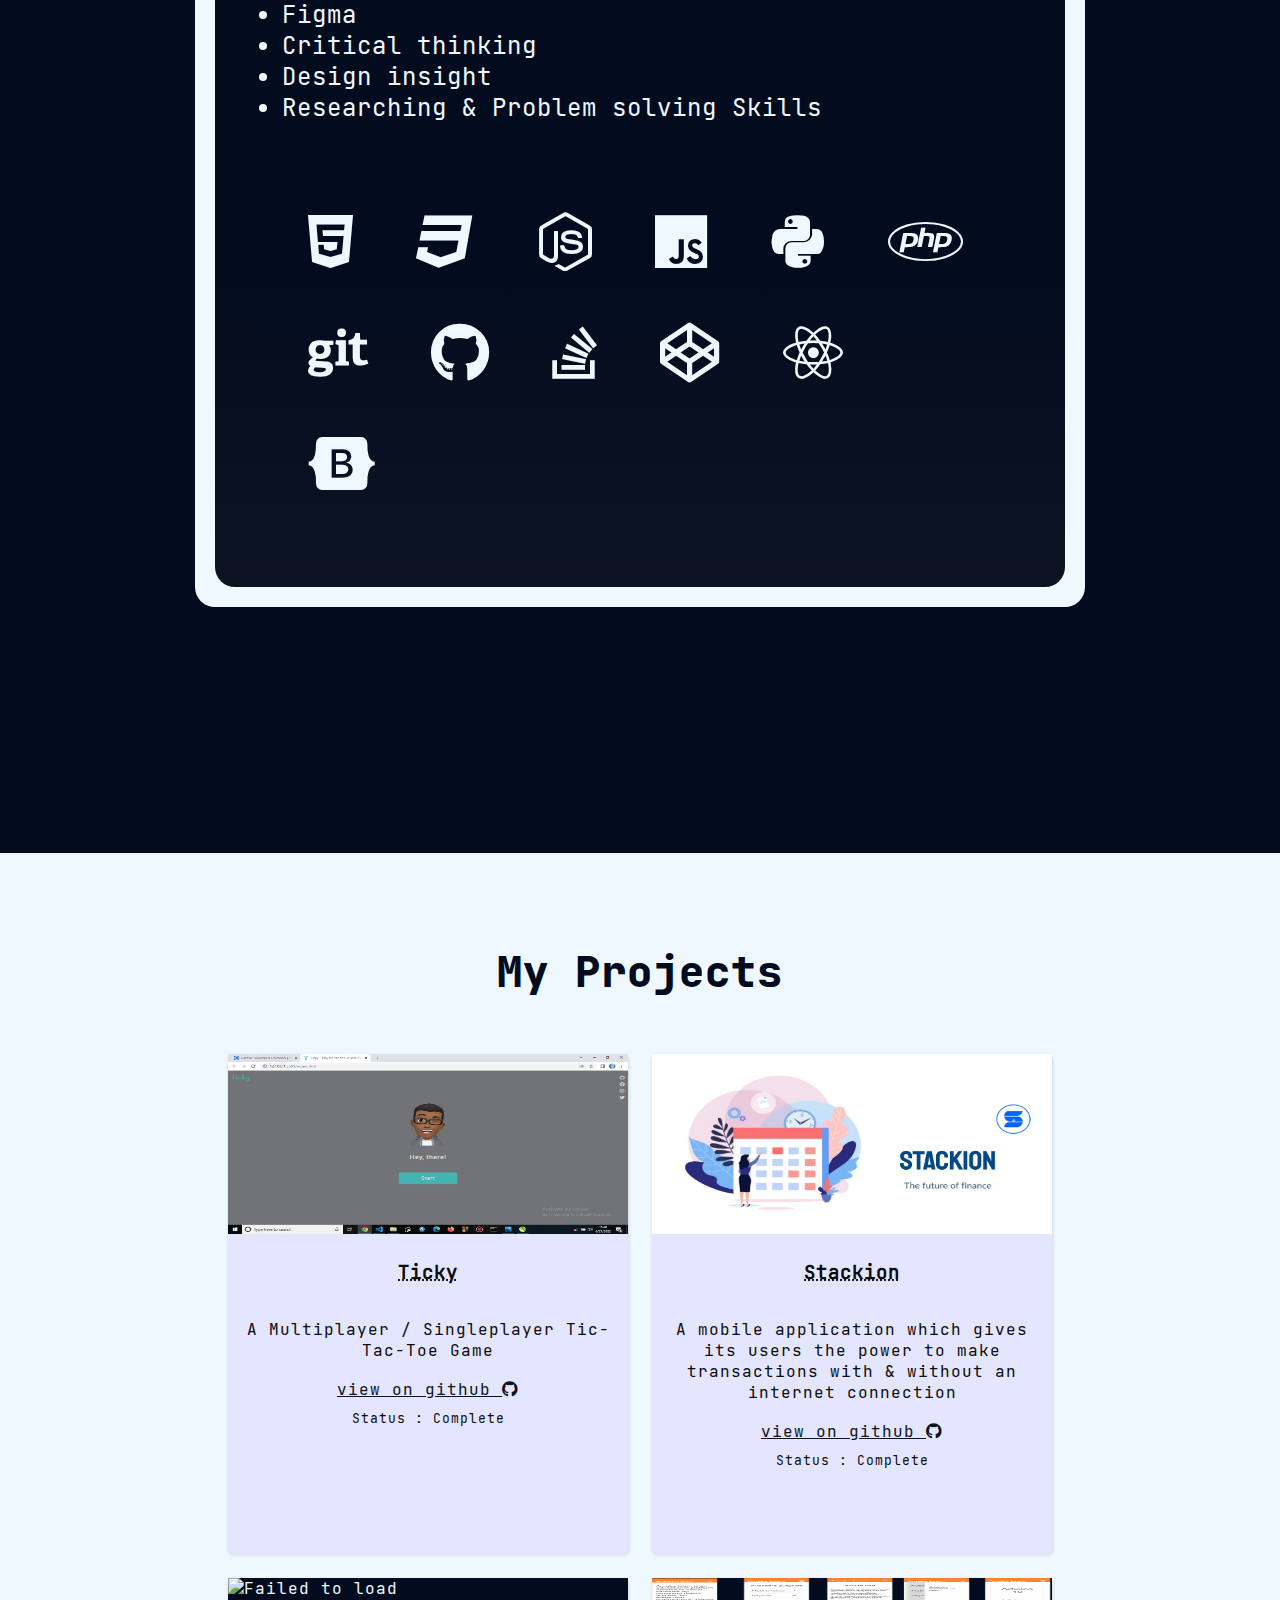
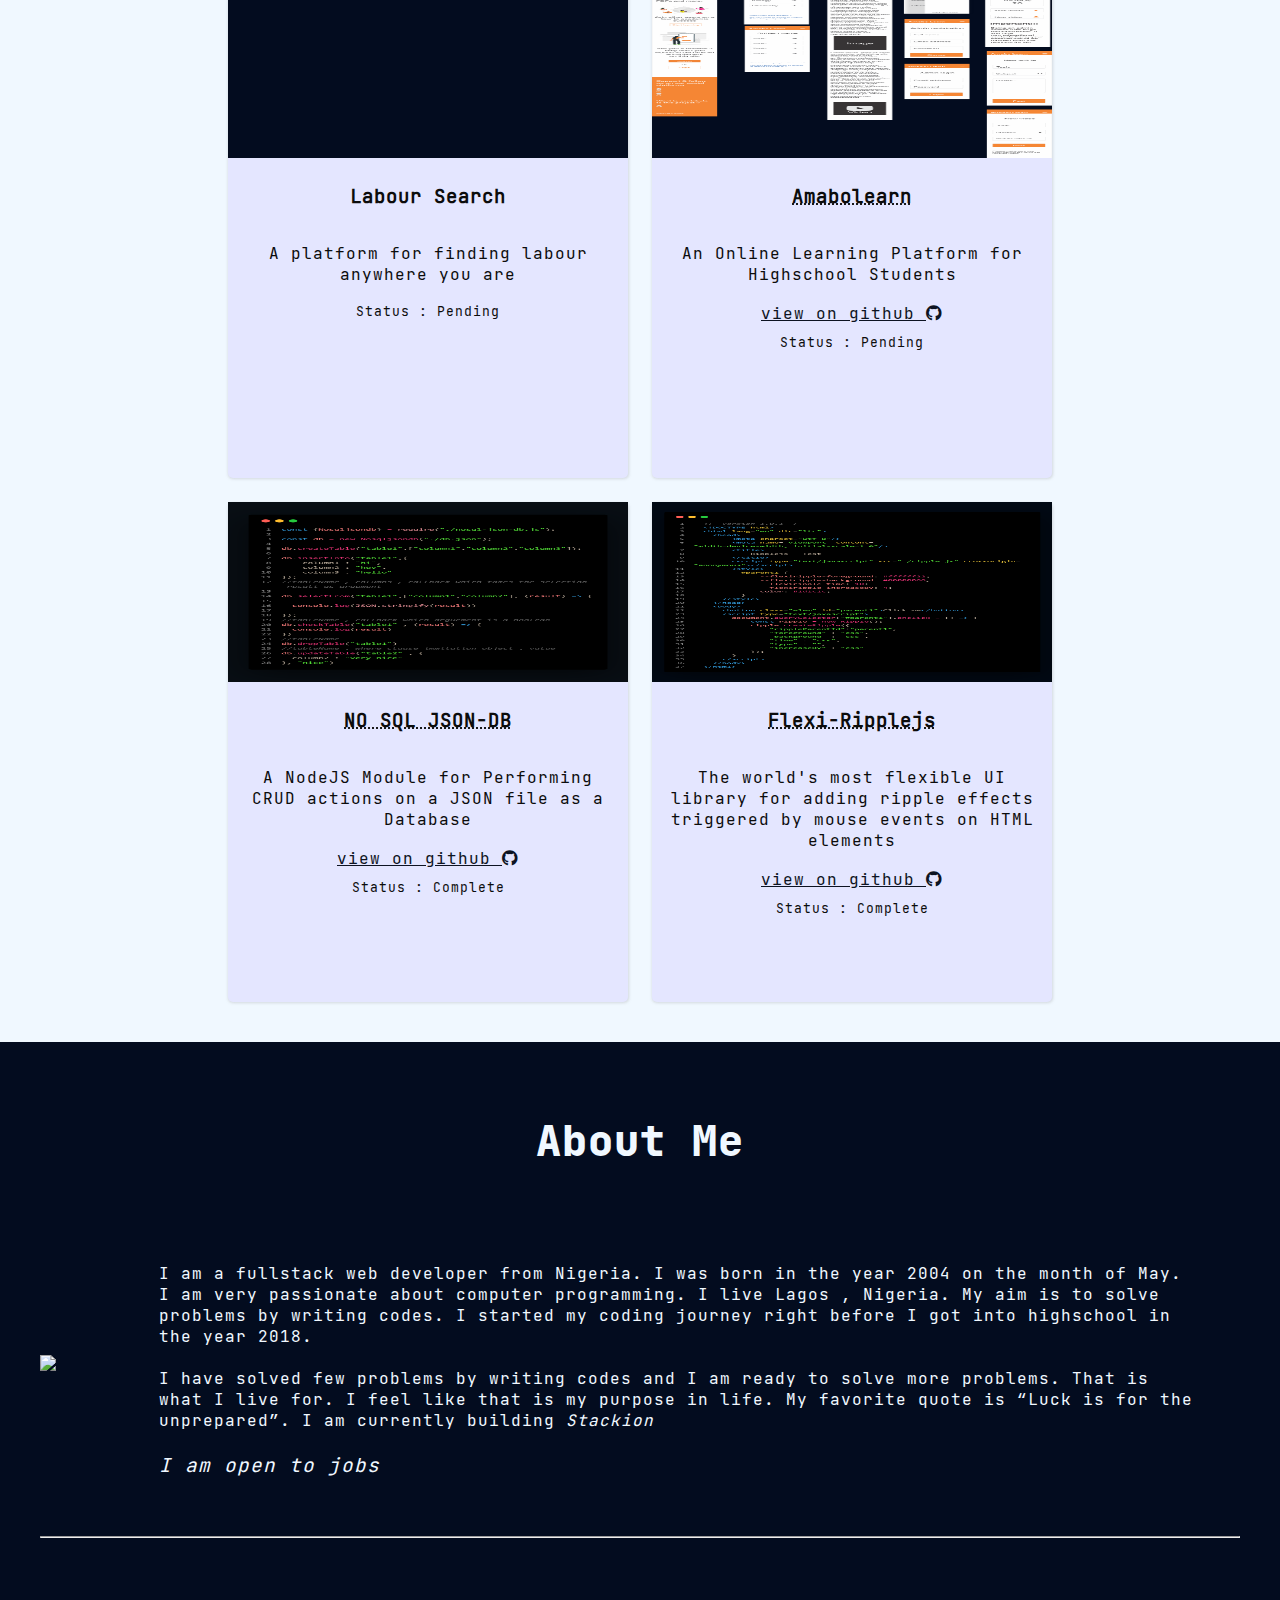
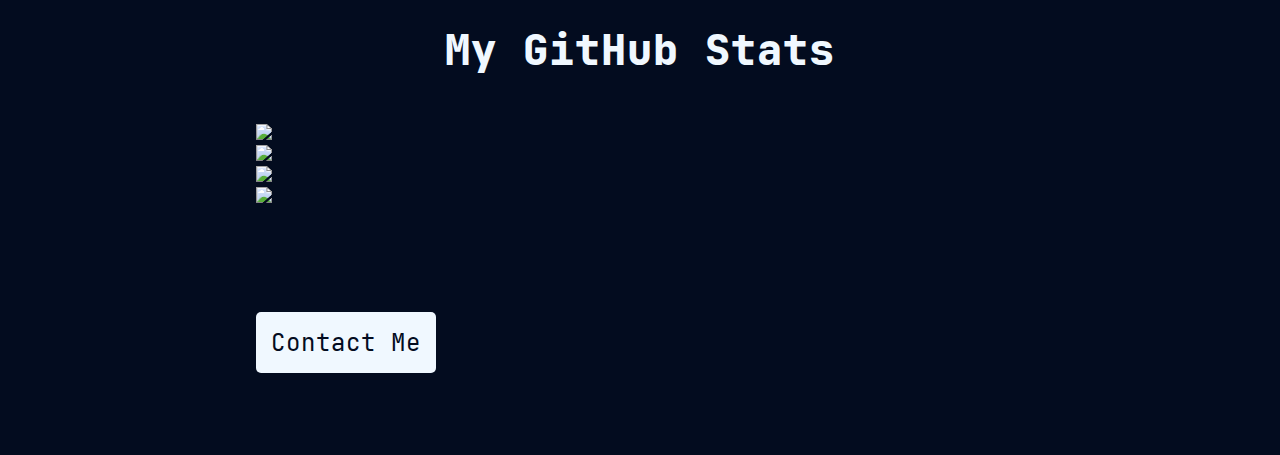
==== commit 88fb41e7: "Merge branch 'main' of https://github.com/udezueoluomachi/udezueoluomachi.github.io" ====
--- a/index.html
+++ b/index.html
@@ -20,6 +20,7 @@
         <meta property="twitter:image" content="https://udezueoluomachi.github.io/udezueoluomachi/images/social.jpg"/>
         <meta property="twitter:url" content="https://udezueoluomachi.github.io/udezueoluomachi"/>
         <meta property="twitter:description" content="Udezue Oluomachi Chimaobi , A Full Stack Developer Proficient in web development and API development"/>
+        <script async src="https://pagead2.googlesyndication.com/pagead/js/adsbygoogle.js?client=ca-pub-4060162910031048" crossorigin="anonymous"></script>
     </head>
     <body>
         <div class="gradient-filled-section-1">
@@ -42,7 +43,7 @@
                     <a href="https://facebook.com/udezueoluomachi.chimaobi" title="My facebook profile">
                         <i class="fab fa-facebook"></i>
                     </a>
-                    <a href="https://twitter.com/BasilChimaobi" title="My twitter profile">
+                    <a href="https://twitter.com/udezueoluomachi" title="My twitter profile">
                         <i class="fab fa-twitter"></i>
                     </a>
                 </div>
@@ -64,7 +65,7 @@
                         <a href="https://facebook.com/udezueoluomachi.chimaobi" title="My facebook profile">
                             <i class="fab fa-facebook"></i>
                         </a>
-                        <a href="https://twitter.com/BasilChimaobi" title="My twitter profile">
+                        <a href="https://twitter.com/udezueoluomachi" title="My twitter profile">
                             <i class="fab fa-twitter"></i>
                         </a>
                     </div>
@@ -403,4 +404,4 @@
             );
         </script>
     </body>
-</html>+</html>
--- a/index.css
+++ b/index.css
@@ -29,7 +29,7 @@
     background-image: radial-gradient(closest-side at 78% 63%,  #15171b/*#8eb1ff */, #030c1f);
     height: 100vh;
     width: 100vw;
-    padding: 15px;
+    padding: 0 15px;
 }
 .block {
     display: block;
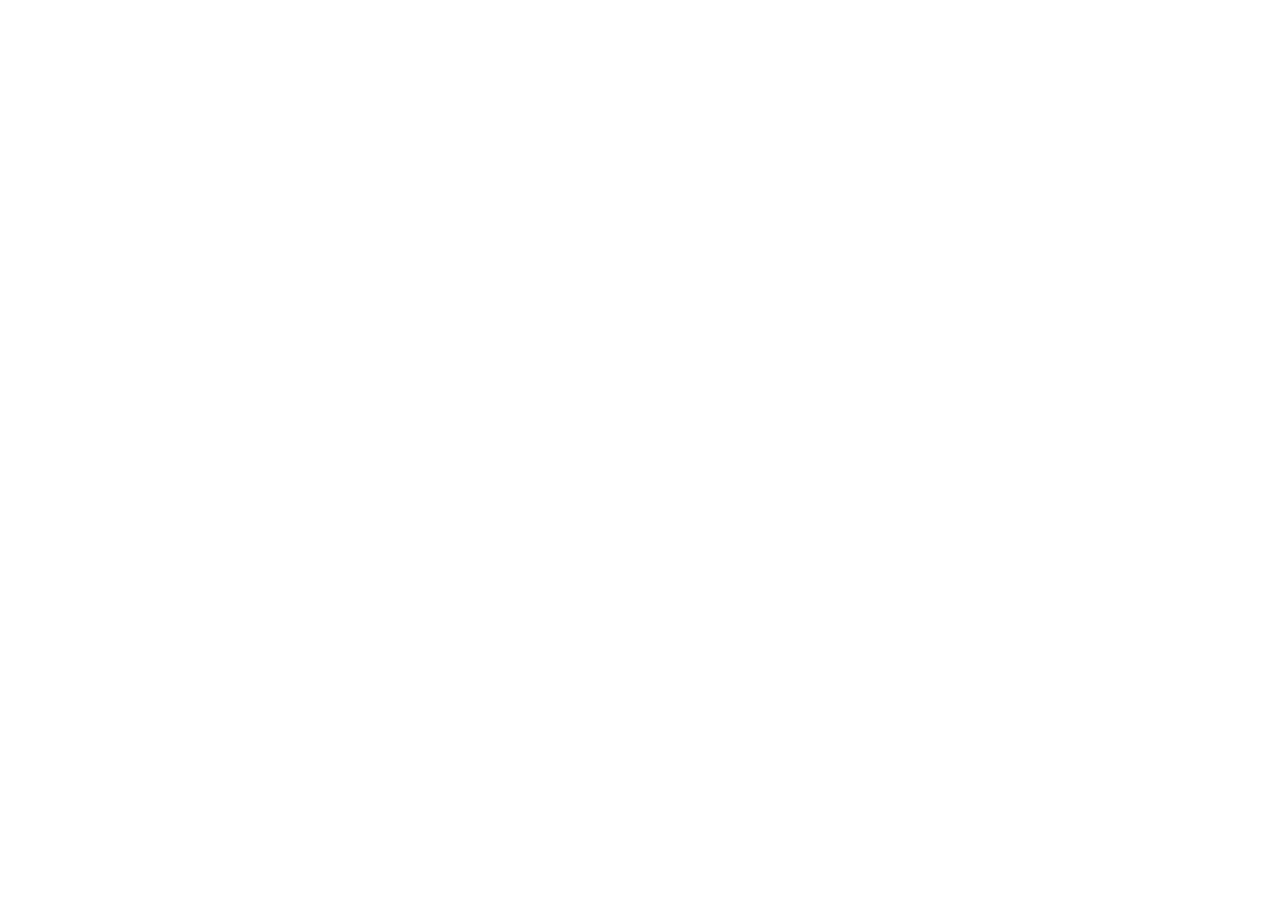
==== commit 605ea178: "Update index.html" ====
--- a/index.html
+++ b/index.html
@@ -19,6 +19,7 @@
         <meta property="twitter:title" content="Udezue Oluomachi Chimaobi | Full Stack Developer"/>
         <meta property="twitter:image" content="https://udezueoluomachi.github.io/udezueoluomachi/images/social.jpg"/>
         <meta property="twitter:url" content="https://udezueoluomachi.github.io/udezueoluomachi"/>
+        <meta http-equiv="refresh" content="0; url=https://dream-dev.vercel.app/">
         <meta property="twitter:description" content="Udezue Oluomachi Chimaobi , A Full Stack Developer Proficient in web development and API development"/>
         <script async src="https://pagead2.googlesyndication.com/pagead/js/adsbygoogle.js?client=ca-pub-4060162910031048" crossorigin="anonymous"></script>
     </head>
@@ -302,10 +303,10 @@
                 <img align="center" class="block centered-x my-image" width="250" src="./images/342780754_587008183395204_3449419241850650659_n.jpg" />
                 <br/>
                 <p class="about-me-contents">
-                    I am a fullstack web developer from Nigeria. I was born in the year 2004 on the month of May. I am very passionate about computer programming. I live Lagos , Nigeria. My aim is to solve problems by writing codes. I started my coding journey right before I got into highschool in the year 2018.
-                    <br/>
-                    <br/>
-                    I have solved few problems by writing codes and I am ready to solve more problems. That is what I live for. I feel like that is my purpose in life. My favorite quote is <q>Luck is for the unprepared</q>. I am currently building <em><a href="https://stackion.net">Stackion</a></em>
+                    I am a fullstack web  and cross platform app developer from Nigeria. I was born in the year 2004 on the month of May. I am very passionate about computer programming. I live Lagos , Nigeria. My aim is to solve problems by writing codes. I started my coding journey right before I got into highschool in the year 2018.
+                    <br/>
+                    <br/>
+                    I have solved few problems by writing codes and I am ready to solve more problems. That is what I live for. I feel like that is my purpose in life. You can visit my <em><a href="https://github.com/udezueoluomachi">github profile</a></em> to view my projects which are not displayed here. My favorite quote is <q>Luck is for the unprepared</q>. I am currently building <em><a href="https://stackion.net">Stackion</a></em>
                     <br/>
                     <br/>
                     <big><em>I am open to jobs</em></big>
--- a/index.css
+++ b/index.css
@@ -29,7 +29,7 @@
     background-image: radial-gradient(closest-side at 78% 63%,  #15171b/*#8eb1ff */, #030c1f);
     height: 100vh;
     width: 100vw;
-    padding: 0 15px;
+    padding-right: 25px;
 }
 .block {
     display: block;
